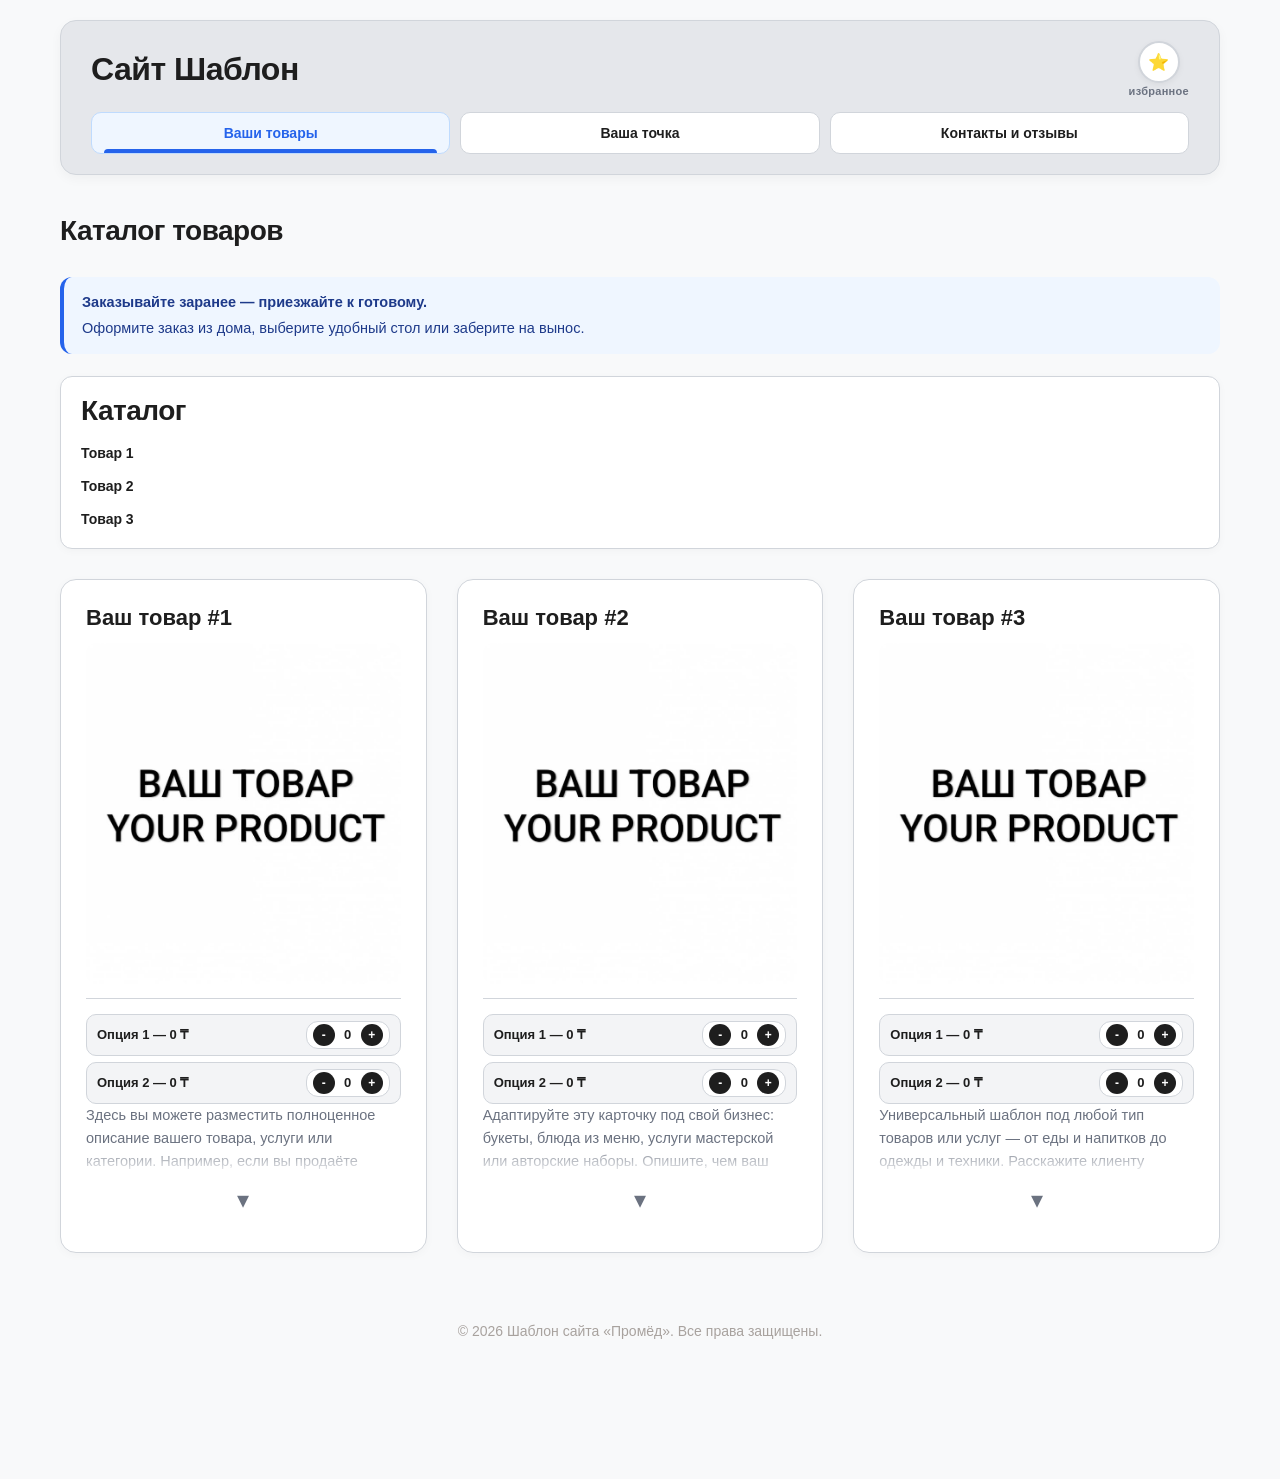
==== index.html @ c2921490 "first commit" ====
<!DOCTYPE html>
<html lang="ru">
<head>
    <meta charset="UTF-8">
    <meta name="viewport" content="width=device-width, initial-scale=1.0">
    <title>Сайт Шаблон — Главная</title>
    <link rel="stylesheet" href="style.css">
    <style>
        .info-card img { width: 100%; aspect-ratio: 600 / 650; object-fit: cover; }
        .weight-option .desc-hint { font-size: 11px; color: #9ca3af; font-weight: 400; margin-left: 8px; }
        .preorder-info-block { font-size: 14.5px; color: #1e3a8a; background: #eff6ff; padding: 14px 18px; border-radius: 12px; margin-bottom: 22px; border-left: 4px solid #2563eb; line-height: 1.55; }
        .preorder-info-block .preorder-title { display: block; font-weight: 800; margin-bottom: 4px; }
        .anchor-nav-wrapper .anchor-heading { font-size: 28px; font-weight: 800; color: #1e1e1e; letter-spacing: -0.5px; margin-bottom: 12px; }
    </style>
</head>
<body>
    <div class="main-wrapper">
        <header>
            <div class="header-top">
                <div class="header-center-brand">
                    <a href="index.html" class="site-title">Сайт Шаблон</a>
                </div>
                <div class="header-right-action">
                    <div class="fav-btn-wrapper">
                        <button id="favorites-toggle-btn" class="fav-icon-btn" title="Избранные заказы">
                            ⭐ <span id="fav-badge" class="fav-badge hidden">0</span>
                        </button>
                        <span class="fav-label-sub">избранное</span>
                    </div>
                </div>
            </div>
            <nav>
                <ul>
                    <li><a href="index.html" class="active">Ваши товары</a></li>
                    <li><a href="about.html">Ваша точка</a></li>
                    <li><a href="contact.html">Контакты и отзывы</a></li>
                </ul>
            </nav>
        </header>
        <main>
            <h1 class="page-heading">Каталог товаров</h1>
            <div class="preorder-info-block">
                <span class="preorder-title">Заказывайте заранее — приезжайте к готовому.</span>
                Оформите заказ из дома, выберите удобный стол или заберите на вынос.
            </div>
            <div class="anchor-nav-wrapper">
                <div class="anchor-heading">Каталог</div>
                <div class="anchor-nav">
                    <a href="#product1">Товар 1</a>
                    <a href="#product2">Товар 2</a>
                    <a href="#product3">Товар 3</a>
                </div>
            </div>
            <div class="honey-grid">
                <article class="info-card section-anchor" id="product1" data-id="1" data-name="Ваш товар #1">
                    <h3>Ваш товар #1</h3>
                    <img src="tovar.jpeg" alt="Товар">
                    <div class="meta weight-meta">
                        <div class="weight-options">
                            <div class="weight-option" data-weight="1" data-price="0">
                                <span class="weight-label">Опция 1 — 0 ₸</span>
                                <div class="counter-box">
                                    <button class="cnt-btn minus" type="button">-</button>
                                    <span class="cnt-value">0</span>
                                    <button class="cnt-btn plus" type="button">+</button>
                                </div>
                            </div>
                            <div class="weight-option" data-weight="1.5" data-price="0">
                                <span class="weight-label">Опция 2 — 0 ₸</span>
                                <div class="counter-box">
                                    <button class="cnt-btn minus" type="button">-</button>
                                    <span class="cnt-value">0</span>
                                    <button class="cnt-btn plus" type="button">+</button>
                                </div>
                            </div>
                        </div>
                    </div>
                    <div class="description-wrapper">
                        <p class="description-content">
                            Здесь вы можете разместить полноценное описание вашего товара, услуги или категории.
                            Например, если вы продаёте цветы — расскажите о сортах, свежести, составе букета и сроках доставки.
                            Если это меню ресторана — опишите блюдо, его состав, порцию, калорийность и особенности подачи.
                            Если это услуги — укажите, что входит в работу, сколько времени она занимает и какие гарантии вы даёте.
                            Чем подробнее и понятнее описание, тем проще клиенту принять решение о заказе.
                        </p>
                        <button class="toggle-description-btn" aria-label="Развернуть описание">
                            <span class="arrow">▾</span>
                        </button>
                    </div>
                </article>
                <article class="info-card section-anchor" id="product2" data-id="2" data-name="Ваш товар #2">
                    <h3>Ваш товар #2</h3>
                    <img src="tovar.jpeg" alt="Товар">
                    <div class="meta weight-meta">
                        <div class="weight-options">
                            <div class="weight-option" data-weight="1" data-price="0">
                                <span class="weight-label">Опция 1 — 0 ₸</span>
                                <div class="counter-box">
                                    <button class="cnt-btn minus" type="button">-</button>
                                    <span class="cnt-value">0</span>
                                    <button class="cnt-btn plus" type="button">+</button>
                                </div>
                            </div>
                            <div class="weight-option" data-weight="1.5" data-price="0">
                                <span class="weight-label">Опция 2 — 0 ₸</span>
                                <div class="counter-box">
                                    <button class="cnt-btn minus" type="button">-</button>
                                    <span class="cnt-value">0</span>
                                    <button class="cnt-btn plus" type="button">+</button>
                                </div>
                            </div>
                        </div>
                    </div>
                    <div class="description-wrapper">
                        <p class="description-content">
                            Адаптируйте эту карточку под свой бизнес: букеты, блюда из меню, услуги мастерской или авторские наборы.
                            Опишите, чем ваш товар отличается от других — качеством, свежестью, составом или особенным подходом.
                            Можно указать размеры, вес, сроки изготовления и рекомендации по использованию.
                            Чем больше деталей, тем больше доверия у клиента и тем выше вероятность заказа.
                        </p>
                        <button class="toggle-description-btn" aria-label="Развернуть описание">
                            <span class="arrow">▾</span>
                        </button>
                    </div>
                </article>
                <article class="info-card section-anchor" id="product3" data-id="3" data-name="Ваш товар #3">
                    <h3>Ваш товар #3</h3>
                    <img src="tovar.jpeg" alt="Товар">
                    <div class="meta weight-meta">
                        <div class="weight-options">
                            <div class="weight-option" data-weight="1" data-price="0">
                                <span class="weight-label">Опция 1 — 0 ₸</span>
                                <div class="counter-box">
                                    <button class="cnt-btn minus" type="button">-</button>
                                    <span class="cnt-value">0</span>
                                    <button class="cnt-btn plus" type="button">+</button>
                                </div>
                            </div>
                            <div class="weight-option" data-weight="1.5" data-price="0">
                                <span class="weight-label">Опция 2 — 0 ₸</span>
                                <div class="counter-box">
                                    <button class="cnt-btn minus" type="button">-</button>
                                    <span class="cnt-value">0</span>
                                    <button class="cnt-btn plus" type="button">+</button>
                                </div>
                            </div>
                        </div>
                    </div>
                    <div class="description-wrapper">
                        <p class="description-content">
                            Универсальный шаблон под любой тип товаров или услуг — от еды и напитков до одежды и техники.
                            Расскажите клиенту главное: что это, для кого, почему стоит выбрать именно вас и что входит в стоимость.
                            Здесь же можно указать акции, скидки, условия доставки или самовывоза.
                            Хорошее описание экономит время и клиенту, и вам — меньше вопросов, больше заказов.
                        </p>
                        <button class="toggle-description-btn" aria-label="Развернуть описание">
                            <span class="arrow">▾</span>
                        </button>
                    </div>
                </article>
            </div>
        </main>
        <button id="toTopBtn" class="to-top-btn">↑</button>
        <footer>
            <p>© 2026 Шаблон сайта «Промёд». Все права защищены.</p>
        </footer>
    </div>
    <div id="favorites-popup" class="cart-popup hidden">
        <div class="cart-popup-header">
            <h3>⭐ Ваши сохраненные заказы</h3>
            <button id="close-favorites-popup" class="close-popup-btn">×</button>
        </div>
        <div style="margin-bottom: 12px; display: flex; gap: 8px;">
            <input type="text" id="fav-name-input" placeholder="Название набора" class="fav-input">
            <button id="save-current-fav-btn" class="fav-save-btn">Сохранить текущий</button>
        </div>
        <div id="favorites-popup-items" class="cart-popup-items"></div>
    </div>
    <div id="cart-popup" class="cart-popup hidden">
        <div class="cart-popup-header">
            <h3>Состав вашего заказа</h3>
            <div class="cart-header-actions">
                <button id="open-save-fav-panel-btn" class="save-to-fav-btn" title="Сохранить в избранное">
                    ⭐ Сохранить в избранное
                </button>
                <button id="close-cart-popup" class="close-popup-btn">×</button>
            </div>
        </div>
        <div id="save-fav-input-panel" class="save-fav-input-panel hidden">
            <input type="text" id="save-fav-name-input" class="fav-input" placeholder="Введите название набора">
            <button id="confirm-save-fav-btn" class="fav-save-btn">Сохранить</button>
        </div>
        <div id="cart-popup-items" class="cart-popup-items"></div>
    </div>
    <div id="order-bar" class="order-bar hidden">
        <div class="order-bar-content">
            <div id="order-bar-toggle" class="order-info">
                <div class="order-title-row">
                    <span class="order-heading">
                        ЗАКАЗ <span class="order-edit-hint">(изменить)</span>
                    </span>
                    <span class="order-total">Итого: <strong id="bar-total-price">0 ₸</strong></span>
                </div>
                <div id="bar-items-text" class="order-items-preview">пусто</div>
            </div>
            <button id="whatsapp-send-btn" class="whatsapp-btn" title="Отправить в Ватсап">
                <span class="wa-text">в Ватсап</span>
                <span class="wa-icon">➔</span>
            </button>
        </div>
    </div>
    <div id="lightbox" class="lightbox-modal">
        <span class="lightbox-close">×</span>
        <img class="lightbox-content" id="lightbox-img" alt="Увеличенное фото">
    </div>
    <script>
        document.addEventListener('DOMContentLoaded', function() {
            const toTopBtn = document.getElementById("toTopBtn");
            window.addEventListener('scroll', () => {
                if (window.scrollY > 200) {
                    toTopBtn.classList.add("visible");
                } else {
                    toTopBtn.classList.remove("visible");
                }
            });
            toTopBtn.onclick = () => window.scrollTo({top: 0, behavior: 'smooth'});

            const toggleButtons = document.querySelectorAll('.toggle-description-btn');
            toggleButtons.forEach(button => {
                button.addEventListener('click', function(e) {
                    e.stopPropagation();
                    const wrapper = this.closest('.description-wrapper');
                    const content = wrapper.querySelector('.description-content');
                    const arrow = this.querySelector('.arrow');
                    const isExpanded = content.classList.toggle('expanded');
                    arrow.classList.toggle('expanded', isExpanded);
                    arrow.textContent = isExpanded ? '▴' : '▾';
                    this.setAttribute('aria-label', isExpanded ? 'Свернуть описание' : 'Развернуть описание');
                });
            });
        });
    </script>
    <script src="cart.js"></script>
</body>
</html>
---- style.css ----
:root {
    --bg-color: #f8f9fa;
    --text-dark: #1e1e1e;
    --text-muted: #6b7280;
    --accent-blue: #2563eb;
    --header-bg: #e5e7eb;
    --card-radius: 16px;
    --transition: all 0.3s cubic-bezier(0.4, 0, 0.2, 1);
    --border-light: #d1d5db;
    --bg-card: #ffffff;
    --bg-hover: #f3f4f6;
}

* {
    box-sizing: border-box;
    margin: 0;
    padding: 0;
}

html { 
    scroll-behavior: smooth; 
}

body {
    background-color: var(--bg-color);
    color: var(--text-dark);
    font-family: 'Segoe UI', Tahoma, Geneva, Verdana, sans-serif;
    display: flex;
    justify-content: center;
    min-height: 100vh;
    position: relative;
    padding-bottom: 90px;
    -webkit-font-smoothing: antialiased;
}

.main-wrapper {
    width: 100%;
    max-width: 1200px;
    margin: 0 auto;
    padding: 20px;
    display: flex;
    flex-direction: column;
}

/* ============ HEADER ============ */

header {
    background-color: var(--header-bg);
    border: 1px solid var(--border-light);
    border-radius: var(--card-radius);
    padding: 20px 30px;
    margin-bottom: 40px;
    display: flex;
    flex-direction: column;
    gap: 15px;
    box-shadow: 0 4px 12px rgba(0, 0, 0, 0.04);
}

.header-top {
    display: flex;
    align-items: center;
    justify-content: space-between;
    gap: 10px;
}

.header-center-brand {
    display: flex;
    align-items: center;
    gap: 10px;
    flex: 1;
    min-width: 0;
}

.site-title {
    font-size: 32px;
    font-weight: 800;
    color: var(--text-dark);
    text-decoration: none;
    letter-spacing: -0.5px;
    white-space: nowrap;
    overflow: hidden;
    text-overflow: ellipsis;
}

.header-right-action { 
    display: flex; 
    flex-shrink: 0; 
}

.fav-btn-wrapper {
    display: flex;
    flex-direction: column;
    align-items: center;
    gap: 3px;
}

.fav-icon-btn {
    background: #ffffff;
    border: 2px solid var(--border-light);
    border-radius: 50%;
    width: 42px;
    height: 42px;
    display: flex;
    align-items: center;
    justify-content: center;
    cursor: pointer;
    font-size: 17px;
    position: relative;
    transition: var(--transition);
    box-shadow: 0 2px 6px rgba(0, 0, 0, 0.05);
}

.fav-icon-btn:hover {
    background: var(--bg-hover);
    transform: scale(1.08);
}

.fav-label-sub {
    font-size: 11px;
    font-weight: 800;
    color: var(--text-muted);
    text-transform: lowercase;
    letter-spacing: 0.3px;
    line-height: 1;
}

.fav-badge {
    position: absolute;
    top: -5px;
    right: -5px;
    background: #dc2626;
    color: white;
    font-size: 11px;
    font-weight: 800;
    width: 20px;
    height: 20px;
    border-radius: 50%;
    display: flex;
    align-items: center;
    justify-content: center;
    border: 2px solid #fff;
}

.fav-badge.hidden { 
    display: none; 
}

/* ============ NAV ============ */

nav ul {
    display: flex;
    list-style: none;
    gap: 10px;
    width: 100%;
}

nav li { 
    flex: 1; 
}

nav a {
    display: block;
    background: #ffffff;
    color: var(--text-dark);
    text-align: center;
    padding: 12px 10px;
    text-decoration: none;
    font-weight: 700;
    border-radius: 10px;
    border: 1px solid var(--border-light);
    transition: var(--transition);
    font-size: 14px;
    white-space: nowrap;
}

nav a:hover {
    background-color: var(--bg-hover);
    border-color: #9ca3af;
    transform: translateY(-2px);
    box-shadow: 0 4px 12px rgba(0, 0, 0, 0.04);
}

nav a.active {
    position: relative;
    color: var(--accent-blue);
    background-color: #eff6ff;
    border-color: #bfdbfe;
}

nav a.active::after {
    content: '';
    position: absolute;
    bottom: 0;
    left: 12px;
    right: 12px;
    height: 4px;
    background-color: var(--accent-blue);
    border-radius: 4px 4px 0 0;
}

/* ============ PAGE HEADING ============ */

.page-heading {
    margin-bottom: 30px;
    color: var(--text-dark);
    font-size: 28px;
    font-weight: 800;
    letter-spacing: -0.5px;
}

/* ============ GRID ============ */

.honey-grid {
    display: grid;
    grid-template-columns: repeat(3, 1fr);
    gap: 30px;
    margin-bottom: 40px;
}

/* ============ INFO CARD ============ */

.info-card {
    background: var(--bg-card);
    padding: 25px;
    border-radius: var(--card-radius);
    border: 1px solid var(--border-light);
    box-shadow: 0 2px 10px rgba(0, 0, 0, 0.03);
    display: flex;
    flex-direction: column;
    transition: var(--transition);
    position: relative;
}

.info-card:hover {
    transform: translateY(-5px);
    box-shadow: 0 12px 30px rgba(0, 0, 0, 0.07);
    border-color: #9ca3af;
}

.info-card img {
    width: 100%;
    aspect-ratio: 600 / 650;
    object-fit: cover;
    border-radius: 12px;
    margin-bottom: 14px;
    background-color: #e5e7eb;
    cursor: zoom-in;
    transition: var(--transition);
}

.info-card h3 {
    font-size: 22px;
    margin-bottom: 12px;
    color: var(--text-dark);
}

/* ============ CLUSTER PLATE (плашка-подсказка) ============ */

.cluster-plate {
    display: block;
    width: 100%;
    background: #f3f4f6;
    border: 1px solid var(--border-light);
    border-radius: 10px;
    padding: 7px 12px;
    font-size: 12.5px;
    font-weight: 600;
    color: #6b7280;
    line-height: 1.35;
    margin: 8px 0 12px 0;
    text-align: center;
}

.cluster-plate-bar {
    display: block;
    width: 100%;
    background: #f3f4f6;
    border: 1px solid var(--border-light);
    border-radius: 8px;
    padding: 5px 10px;
    font-size: 11.5px;
    font-weight: 600;
    color: #6b7280;
    line-height: 1.3;
    margin-bottom: 10px;
    text-align: center;
}

.cluster-plate-modal {
    display: block;
    width: 100%;
    background: #eff6ff;
    border: 1px solid #bfdbfe;
    border-radius: 10px;
    padding: 8px 12px;
    font-size: 12.5px;
    font-weight: 600;
    color: #1e3a8a;
    line-height: 1.4;
    margin-bottom: 14px;
    text-align: center;
}

/* ============ DESCRIPTION ============ */

.description-wrapper {
    position: relative;
    margin-bottom: 8px;
}

.description-content {
    font-size: 14.5px;
    line-height: 1.6;
    color: var(--text-muted);
    margin: 0;
    overflow: hidden;
    transition: max-height 0.35s ease;
    max-height: 72px;
    mask-image: linear-gradient(to bottom, black 55%, transparent 100%);
    -webkit-mask-image: linear-gradient(to bottom, black 55%, transparent 100%);
}

.description-content.expanded {
    max-height: 1500px;
    mask-image: none;
    -webkit-mask-image: none;
}

.toggle-description-btn {
    background: none;
    border: none;
    color: var(--text-muted);
    font-size: 24px;
    cursor: pointer;
    padding: 5px 10px;
    margin-top: 5px;
    transition: transform 0.3s ease;
    display: inline-flex;
    align-items: center;
    justify-content: center;
    width: 100%;
    font-weight: 300;
}

.toggle-description-btn:hover { 
    color: var(--text-dark); 
}

.toggle-description-btn .arrow {
    display: inline-block;
    transition: transform 0.3s ease;
}

.toggle-description-btn .arrow.expanded {
    transform: rotate(180deg);
}

/* ============ META / COUNTER ============ */

.info-card .meta {
    margin-top: auto;
    font-weight: 700;
    color: var(--text-dark);
    font-size: 16px;
    border-top: 1px solid var(--border-light);
    padding-top: 15px;
    display: flex;
    flex-direction: column;
    gap: 10px;
}

.counter-box {
    display: flex;
    align-items: center;
    gap: 6px;
    background: var(--bg-hover);
    padding: 2px 6px;
    border-radius: 15px;
    border: 1px solid var(--border-light);
}

.cnt-btn {
    background: var(--text-dark);
    color: white;
    border: none;
    width: 22px;
    height: 22px;
    border-radius: 50%;
    font-weight: bold;
    cursor: pointer;
    display: flex;
    align-items: center;
    justify-content: center;
    font-size: 13px;
    transition: var(--transition);
}

.cnt-btn:hover {
    background: #374151;
    transform: scale(1.1);
}

.cnt-value {
    font-size: 14px;
    font-weight: 800;
    color: var(--text-dark);
    min-width: 14px;
    text-align: center;
}

/* ============ WEIGHT OPTIONS ============ */

.weight-meta { 
    display: block !important; 
}

.weight-options {
    display: flex;
    flex-direction: column;
    gap: 6px;
    width: 100%;
}

.weight-option {
    display: flex;
    align-items: center;
    justify-content: space-between;
    gap: 8px;
    width: 100%;
    padding: 6px 10px;
    background: var(--bg-hover);
    border: 1px solid var(--border-light);
    border-radius: 10px;
    transition: var(--transition);
}

.weight-option:hover {
    background: #e5e7eb;
    border-color: #9ca3af;
}

.weight-label {
    font-size: 13px;
    font-weight: 700;
    color: var(--text-dark);
    white-space: nowrap;
}

.weight-option .counter-box {
    display: flex;
    align-items: center;
    gap: 5px;
    flex-shrink: 0;
    background: #ffffff;
    border: 1px solid var(--border-light);
    padding: 2px 6px;
    border-radius: 12px;
}

.weight-option .cnt-value {
    min-width: 16px;
    text-align: center;
    font-weight: 700;
    font-size: 13px;
}

.weight-option .cnt-btn {
    width: 22px;
    height: 22px;
    padding: 0;
    font-size: 12px;
}

/* ============ CART POPUP & MODALS ============ */

.cart-popup {
    position: fixed;
    bottom: 95px;
    left: 50%;
    transform: translateX(-50%) translateY(20px);
    width: 92%;
    max-width: 700px;
    background: var(--bg-card);
    border: 1px solid var(--border-light);
    border-radius: 20px;
    box-shadow: 0 15px 35px rgba(0, 0, 0, 0.15);
    z-index: 1000;
    padding: 20px;
    opacity: 0;
    pointer-events: none;
    transition: var(--transition);
}

.cart-popup.active {
    opacity: 1;
    pointer-events: auto;
    transform: translateX(-50%) translateY(0);
}

.cart-popup-header {
    display: flex;
    justify-content: space-between;
    align-items: center;
    margin-bottom: 15px;
    border-bottom: 1px solid var(--border-light);
    padding-bottom: 10px;
}

.cart-popup-header h3 {
    font-size: 18px;
    color: var(--text-dark);
}

.cart-header-actions {
    display: flex;
    gap: 8px;
    align-items: center;
}

.save-to-fav-btn {
    background: #eff6ff;
    border: 1px solid #bfdbfe;
    color: #1e3a8a;
    border-radius: 20px;
    padding: 5px 10px;
    font-size: 12.5px;
    font-weight: 700;
    cursor: pointer;
    transition: var(--transition);
    white-space: nowrap;
    font-family: inherit;
    line-height: 1.2;
    display: inline-flex;
    align-items: center;
    gap: 4px;
}

.save-to-fav-btn:hover {
    background: #dbeafe;
    border-color: #93c5fd;
    transform: translateY(-1px);
}

.save-fav-input-panel {
    display: flex;
    gap: 8px;
    background: #f3f4f6;
    padding: 10px;
    border-radius: 12px;
    border: 1px solid var(--border-light);
    margin-bottom: 15px;
    animation: fadeIn 0.25s ease;
}

.save-fav-input-panel.hidden {
    display: none;
}

.save-fav-input-panel .fav-input {
    background: #ffffff;
}

.close-popup-btn {
    background: none;
    border: none;
    font-size: 28px;
    color: var(--text-muted);
    cursor: pointer;
    line-height: 1;
}

.close-popup-btn:hover { 
    color: var(--text-dark); 
}

.cart-popup-items {
    display: flex;
    flex-direction: column;
    gap: 12px;
    max-height: 250px;
    overflow-y: auto;
    padding-right: 5px;
}

#confirm-modal-items {
    max-height: 160px;
    overflow-y: auto;
}

.fav-input {
    flex: 1;
    padding: 8px 12px;
    border: 1px solid var(--border-light);
    border-radius: 10px;
    font-size: 14px;
    outline: none;
    background: var(--bg-hover);
}

.fav-save-btn {
    background: var(--text-dark);
    color: white;
    border: none;
    padding: 8px 14px;
    border-radius: 10px;
    font-weight: 700;
    cursor: pointer;
    font-size: 13px;
    transition: var(--transition);
}

.fav-save-btn:hover { 
    background: #374151; 
}

.fav-item-row,
.popup-item-row {
    display: flex;
    justify-content: space-between;
    align-items: center;
    background: var(--bg-hover);
    padding: 10px 15px;
    border-radius: 12px;
    border: 1px solid var(--border-light);
}

.popup-item-info,
.fav-item-info {
    display: flex;
    flex-direction: column;
    gap: 2px;
}

.popup-item-name,
.fav-item-name {
    font-weight: 700;
    color: var(--text-dark);
    font-size: 15px;
}

.popup-item-price,
.fav-item-desc {
    font-size: 13px;
    color: var(--text-muted);
}

.fav-actions { 
    display: flex; 
    gap: 8px; 
}

.fav-load-btn {
    background: var(--accent-blue);
    color: white;
    border: none;
    padding: 6px 12px;
    border-radius: 8px;
    font-weight: 700;
    font-size: 12px;
    cursor: pointer;
}

.fav-load-btn:hover { 
    background: #1d4ed8; 
}

.fav-del-btn {
    background: #dc2626;
    color: white;
    border: none;
    padding: 6px 10px;
    border-radius: 8px;
    font-weight: 700;
    font-size: 12px;
    cursor: pointer;
}

.fav-del-btn:hover { 
    background: #b91c1c; 
}

/* ============ ORDER BAR ============ */

.order-bar {
    position: fixed;
    bottom: 15px;
    left: 50%;
    transform: translateX(-50%);
    width: 92%;
    max-width: 700px;
    background: var(--bg-card);
    border: 1px solid var(--border-light);
    border-radius: 24px;
    box-shadow: 0 10px 30px rgba(0, 0, 0, 0.1);
    z-index: 999;
    padding: 12px 20px;
    transition: var(--transition);
}

.order-bar.hidden {
    opacity: 0;
    pointer-events: none;
    transform: translateX(-50%) translateY(30px);
}

.order-bar-content {
    display: flex;
    align-items: center;
    justify-content: space-between;
    gap: 15px;
}

.order-info {
    display: flex;
    flex-direction: column;
    gap: 4px;
    flex: 1;
    cursor: pointer;
}

.order-title-row {
    display: flex;
    align-items: center;
    justify-content: space-between;
    gap: 15px;
}

.order-heading {
    font-size: 17px;
    font-weight: 800;
    color: var(--text-dark);
    text-transform: uppercase;
    letter-spacing: 0.5px;
    display: flex;
    align-items: center;
    gap: 6px;
}

.order-edit-hint {
    font-size: 12px;
    font-weight: 600;
    color: var(--text-muted);
    text-transform: none;
    letter-spacing: normal;
}

.order-total { 
    font-size: 15px; 
    color: var(--text-muted); 
}

.order-total strong { 
    color: var(--text-dark); 
    font-size: 17px; 
}

.order-items-preview {
    font-size: 13px;
    color: var(--text-muted);
    white-space: nowrap;
    overflow: hidden;
    text-overflow: ellipsis;
    max-width: 380px;
}

.whatsapp-btn {
    background-color: #25d366;
    color: white;
    border: none;
    border-radius: 30px;
    padding: 10px 18px;
    display: flex;
    align-items: center;
    gap: 10px;
    cursor: pointer;
    font-weight: 700;
    font-size: 14px;
    box-shadow: 0 4px 12px rgba(37, 211, 102, 0.3);
    transition: var(--transition);
    white-space: nowrap;
}

.whatsapp-btn:hover {
    background-color: #20ba5a;
    transform: scale(1.05);
}

.wa-icon {
    background: white;
    color: #25d366;
    width: 28px;
    height: 28px;
    border-radius: 50%;
    display: flex;
    align-items: center;
    justify-content: center;
    font-weight: 900;
    font-size: 15px;
}

/* ============ LIGHTBOX ============ */

.lightbox-modal {
    display: none;
    position: fixed;
    z-index: 3000;
    top: 0;
    left: 0;
    width: 100%;
    height: 100%;
    background-color: rgba(0, 0, 0, 0.85);
    backdrop-filter: blur(5px);
    justify-content: center;
    align-items: center;
    padding: 20px;
}

.lightbox-modal.active { 
    display: flex; 
}

.lightbox-content {
    max-width: 90%;
    max-height: 90vh;
    border-radius: 12px;
    border: 2px solid #e5e7eb;
    object-fit: contain;
}

.lightbox-close {
    position: absolute;
    top: 25px;
    right: 35px;
    color: #ffffff;
    font-size: 40px;
    cursor: pointer;
}

/* ============ TO TOP ============ */

.to-top-btn {
    position: fixed;
    bottom: 90px;
    right: 20px;
    background: #1e1e1e;
    color: white;
    width: 50px;
    height: 50px;
    border-radius: 50%;
    border: none;
    cursor: pointer;
    display: flex;
    align-items: center;
    justify-content: center;
    font-size: 24px;
    box-shadow: 0 4px 12px rgba(0, 0, 0, 0.3);
    transition: var(--transition);
    opacity: 0;
    pointer-events: none;
    z-index: 998;
}

.to-top-btn.visible { 
    opacity: 1; 
    pointer-events: auto; 
}

.to-top-btn:hover { 
    background: #374151; 
    transform: scale(1.1); 
}

/* ============ FOOTER ============ */

footer {
    text-align: center;
    padding: 30px;
    color: #a8a29e;
    font-size: 14px;
    margin-top: auto;
}

/* ============ ANCHOR NAV ============ */

.anchor-nav-wrapper {
    margin-bottom: 30px;
    padding: 18px 20px 14px 20px;
    background: #ffffff;
    border-radius: 12px;
    border: 1px solid var(--border-light);
    box-shadow: 0 2px 8px rgba(0, 0, 0, 0.03);
}

.anchor-nav-wrapper .anchor-title {
    font-size: 13px;
    font-weight: 700;
    color: var(--text-muted);
    margin-bottom: 6px;
    letter-spacing: 0.5px;
    text-transform: uppercase;
}

.anchor-nav-wrapper .anchor-desc {
    font-size: 13px;
    color: var(--text-muted);
    margin-bottom: 12px;
    line-height: 1.5;
}

.anchor-nav {
    display: flex;
    flex-direction: column;
    gap: 4px;
    align-items: stretch;
}

.anchor-nav a {
    text-decoration: none;
    color: var(--text-dark);
    font-weight: 600;
    font-size: 14px;
    padding: 6px 0;
    transition: var(--transition);
    text-align: left;
    border-bottom: 1px solid transparent;
}

.anchor-nav a:hover {
    color: var(--accent-blue);
    border-bottom-color: var(--accent-blue);
    padding-left: 6px;
}

.section-anchor { 
    scroll-margin-top: 30px; 
}

/* ============ TABLE SELECTION ============ */

.table-selection-block {
    background: #f9fafb;
    border: 1px solid #d1d5db;
    border-radius: 12px;
    padding: 16px;
    margin-bottom: 16px;
}

.table-selection-title {
    font-size: 14px;
    font-weight: 800;
    color: #1e1e1e;
    margin-bottom: 12px;
    letter-spacing: 0.3px;
    line-height: 1.4;
    text-align: center;
}

.table-buttons-container {
    display: flex;
    flex-direction: column;
    gap: 6px;
    margin-bottom: 8px;
}

.table-select-btn {
    display: flex;
    align-items: center;
    gap: 8px;
    width: 100%;
    padding: 10px 12px;
    background: #ffffff;
    border: 1px solid #d1d5db;
    border-radius: 10px;
    font-size: 13px;
    font-weight: 600;
    color: #1e1e1e;
    cursor: pointer;
    transition: all 0.2s ease;
    text-align: left;
    font-family: inherit;
    line-height: 1.3;
}

.table-select-btn:hover {
    background: #f3f4f6;
    border-color: #9ca3af;
}

.table-select-btn.active {
    background: #ecfdf5;
    border-color: #10b981;
    color: #065f46;
    box-shadow: 0 0 0 2px rgba(16, 185, 129, 0.2);
}

.table-select-btn.selected-takeaway {
    background: #fffbeb;
    border-color: #f59e0b;
    color: #92400e;
    box-shadow: 0 0 0 2px rgba(245, 158, 11, 0.2);
}

.table-btn-icon { 
    font-size: 16px; 
    flex-shrink: 0; 
}

.table-btn-text {
    flex: 1;
    min-width: 0;
    word-break: break-word;
}

.manual-table-input-container {
    display: flex;
    gap: 6px;
    margin-bottom: 8px;
    animation: fadeIn 0.3s ease;
}

.manual-table-input-container.hidden { 
    display: none; 
}

.manual-table-input-container input {
    flex: 1;
    min-width: 0;
    padding: 9px 11px;
    border: 1px solid #d1d5db;
    border-radius: 10px;
    font-size: 13px;
    outline: none;
    font-family: inherit;
    background: #fff;
}

.manual-table-input-container input:focus {
    border-color: #2563eb;
    box-shadow: 0 0 0 2px rgba(37, 99, 235, 0.2);
}

.manual-table-input-container .fav-save-btn {
    flex-shrink: 0;
    padding: 9px 12px;
    font-size: 12.5px;
}

.table-error-message {
    font-size: 12.5px;
    font-weight: 700;
    color: #dc2626;
    margin-top: 8px;
    padding: 7px 10px;
    background: #fef2f2;
    border-radius: 8px;
    border: 1px solid #fecaca;
    animation: fadeIn 0.3s ease;
    text-align: center;
}

.table-error-message.hidden { 
    display: none; 
}

/* ============ TABLE DETAILS TOGGLE ============ */

.table-details-toggle {
    display: flex;
    align-items: center;
    gap: 8px;
    width: 100%;
    background: none;
    border: none;
    padding: 8px 4px 4px 4px;
    cursor: pointer;
    font-family: inherit;
    font-size: 12.5px;
    font-weight: 700;
    color: #2563eb;
    transition: color 0.2s ease;
    margin-top: 8px;
    justify-content: center;
}

.table-details-toggle:hover { 
    color: #1d4ed8; 
}

.table-details-arrow {
    display: inline-block;
    font-size: 13px;
    transition: transform 0.35s cubic-bezier(0.4, 0, 0.2, 1);
    color: #2563eb;
}

.table-details-toggle.open .table-details-arrow {
    transform: rotate(90deg);
}

.table-details-label {
    transition: transform 0.35s cubic-bezier(0.4, 0, 0.2, 1);
}

.table-details-content {
    max-height: 0;
    overflow: hidden;
    transition: max-height 0.4s cubic-bezier(0.4, 0, 0.2, 1), opacity 0.3s ease, margin-top 0.3s ease;
    opacity: 0;
    margin-top: 0;
}

.table-details-content.open {
    max-height: 500px;
    opacity: 1;
    margin-top: 10px;
}

.table-details-inner {
    background: rgba(239, 246, 255, 0.5);
    border: 1px solid #bfdbfe;
    border-radius: 10px;
    padding: 12px 14px;
    backdrop-filter: blur(2px);
}

.table-details-content p {
    font-size: 12.5px;
    color: #4b5563;
    line-height: 1.55;
    margin-bottom: 6px;
}

.table-details-content p:last-child { 
    margin-bottom: 0; 
}

.table-details-content strong { 
    color: #1e1e1e; 
}

/* ============ CONFIRM MODAL FOOTER ============ */

.confirm-modal-footer {
    display: flex;
    justify-content: space-between;
    align-items: center;
    border-top: 1px solid #d1d5db;
    padding-top: 10px;
    gap: 10px;
}

.confirm-whatsapp-btn {
    padding: 10px 14px;
    font-size: 13px;
    gap: 8px;
}

.confirm-whatsapp-btn .wa-icon {
    width: 24px;
    height: 24px;
    font-size: 13px;
}

.confirm-fav-save-row {
    margin-bottom: 15px;
    display: flex;
    gap: 8px;
    align-items: center;
    background: #f3f4f6;
    padding: 10px;
    border-radius: 12px;
    border: 1px solid #d1d5db;
}

.confirm-modal-header {
    display: flex;
    justify-content: space-between;
    align-items: center;
    flex-wrap: nowrap;
    gap: 10px;
}

.confirm-modal-header h3 {
    flex: 1 1 auto;
    min-width: 0;
    margin: 0;
    font-size: 18px;
    color: var(--text-dark);
}

.confirm-modal-header .close-popup-btn {
    flex: 0 0 auto;
    margin-left: auto;
}

/* ============ REVIEWS STATUS MESSAGES ============ */

.reviews-status-message {
    padding: 12px 16px;
    border-radius: 10px;
    font-size: 14px;
    font-weight: 600;
    display: flex;
    justify-content: space-between;
    align-items: center;
    gap: 10px;
    margin-bottom: 15px;
}

.reviews-status-message.success {
    background: #ecfdf5;
    border: 1px solid #10b981;
    color: #065f46;
}

.reviews-status-message.error {
    background: #fffbeb;
    border: 1px solid #f59e0b;
    color: #92400e;
}

.reviews-status-message .close-status-btn {
    background: none;
    border: none;
    font-size: 20px;
    cursor: pointer;
    color: inherit;
    line-height: 1;
}

/* ============ MOBILE ============ */

@media (max-width: 992px) {
    .honey-grid {
        grid-template-columns: repeat(2, 1fr);
    }
}

@media (max-width: 768px) {
    body { 
        padding-bottom: 130px; 
    }

    .main-wrapper {
        margin: 0;
        padding: 10px;
    }

    header {
        padding: 15px;
        margin-bottom: 20px;
    }

    .honey-grid,
    .contacts-grid {
        grid-template-columns: 1fr;
        gap: 20px;
    }

    .site-title { 
        font-size: 20px; 
    }

    nav a {
        font-size: 12px;
        padding: 10px 6px;
    }

    .order-bar {
        width: 96%;
        padding: 10px 12px;
    }

    .order-bar-content {
        flex-direction: column;
        align-items: stretch;
        gap: 8px;
    }

    .whatsapp-btn {
        justify-content: center;
        width: 100%;
    }

    .order-items-preview { 
        max-width: 100%; 
    }

    .weight-option {
        padding: 6px 8px;
        gap: 6px;
    }

    .weight-label { 
        font-size: 12px; 
    }

    .map-container { 
        height: 180px; 
    }

    .cart-popup {
        width: 96%;
        padding: 15px;
        bottom: 85px;
    }

    .to-top-btn {
        bottom: 130px;
        right: 10px;
        width: 44px;
        height: 44px;
        font-size: 20px;
    }

    .anchor-nav a {
        font-size: 13px;
        padding: 5px 0;
    }

    .table-selection-block { 
        padding: 14px; 
    }
    
    .table-selection-title { 
        font-size: 13px; 
    }
    
    .table-select-btn { 
        font-size: 12.5px; 
        padding: 9px 11px; 
    }

    .confirm-modal-footer {
        flex-direction: column;
        align-items: stretch;
        gap: 8px;
    }

    .confirm-modal-footer span { 
        text-align: center; 
    }
    
    .confirm-whatsapp-btn { 
        justify-content: center; 
    }

    .table-details-content p { 
        font-size: 12px; 
    }
    
    .table-details-inner { 
        padding: 10px 12px; 
    }

    .cluster-plate {
        font-size: 11.5px;
        padding: 6px 10px;
    }

    .cluster-plate-bar {
        font-size: 11px;
        padding: 5px 8px;
    }

    .description-content {
        font-size: 14px;
    }

    #cart-popup .cart-popup-header {
        flex-wrap: wrap;
    }

    #cart-popup .cart-popup-header h3 {
        flex: 1 1 auto;
        order: 1;
        min-width: 0;
    }

    #cart-popup .cart-header-actions {
        display: contents;
    }

    #cart-popup #close-cart-popup {
        order: 2;
    }

    #cart-popup .save-to-fav-btn {
        order: 3;
        flex: 1 1 100%;
        justify-content: center;
        margin-top: 4px;
        padding: 8px 12px;
        font-size: 12.5px;
    }

    .save-fav-input-panel {
        flex-direction: column;
        gap: 6px;
    }

    .save-fav-input-panel .fav-input,
    .save-fav-input-panel .fav-save-btn {
        width: 100%;
    }

    .confirm-modal-header {
        flex-wrap: nowrap;
        justify-content: space-between;
        align-items: center;
    }

    .confirm-modal-header h3 {
        flex: 1 1 auto;
        min-width: 0;
        margin: 0 10px 0 0;
    }

    .confirm-modal-header .close-popup-btn {
        flex: 0 0 auto;
        margin-left: auto;
    }
}
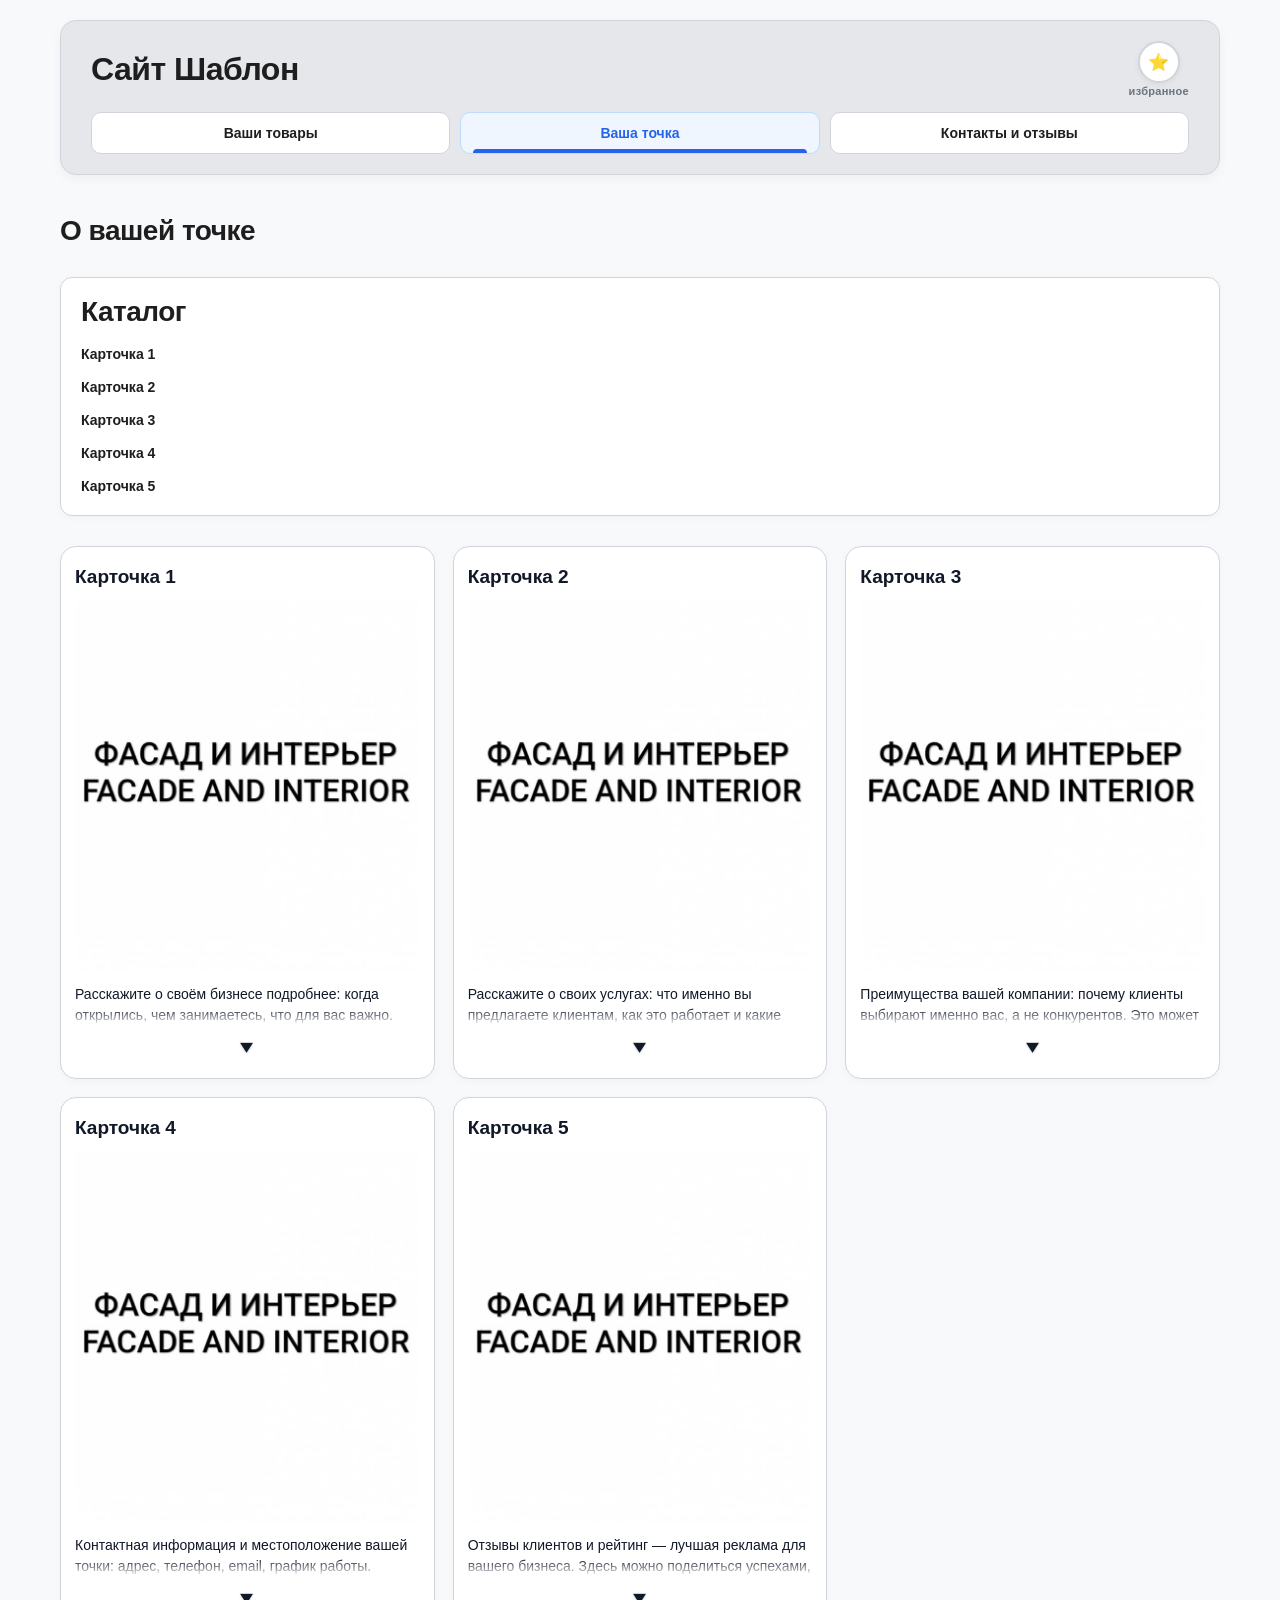
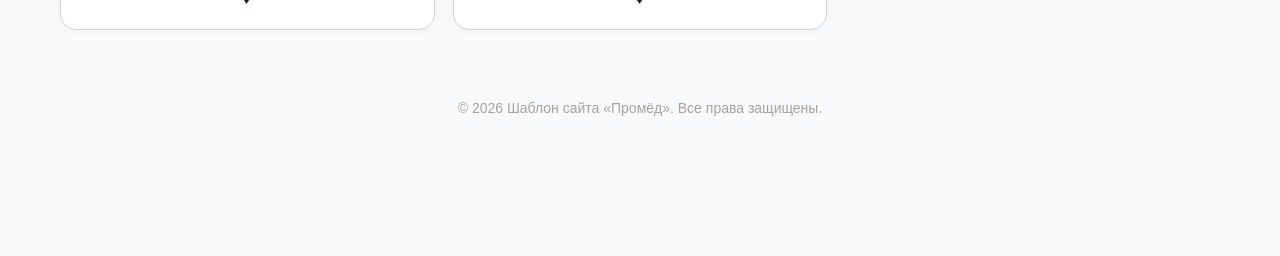
==== commit cbc71b64: "update" ====
--- a/index.html
+++ b/index.html
@@ -3,14 +3,85 @@
 <head>
     <meta charset="UTF-8">
     <meta name="viewport" content="width=device-width, initial-scale=1.0">
-    <title>Сайт Шаблон — Главная</title>
+    <title>Ваша точка — Сайт Шаблон</title>
     <link rel="stylesheet" href="style.css">
     <style>
-        .info-card img { width: 100%; aspect-ratio: 600 / 650; object-fit: cover; }
-        .weight-option .desc-hint { font-size: 11px; color: #9ca3af; font-weight: 400; margin-left: 8px; }
-        .preorder-info-block { font-size: 14.5px; color: #1e3a8a; background: #eff6ff; padding: 14px 18px; border-radius: 12px; margin-bottom: 22px; border-left: 4px solid #2563eb; line-height: 1.55; }
-        .preorder-info-block .preorder-title { display: block; font-weight: 800; margin-bottom: 4px; }
+        .info-card .counter-box { display: none !important; }
+        .info-card img { width: 100%; aspect-ratio: 600 / 650; object-fit: cover; border-radius: 10px; }
         .anchor-nav-wrapper .anchor-heading { font-size: 28px; font-weight: 800; color: #1e1e1e; letter-spacing: -0.5px; margin-bottom: 12px; }
+
+        /* ===== Компактные карточки и независимая высота в сетке ===== */
+        .honey-grid {
+            align-items: start;
+            gap: 18px;
+        }
+        .info-card {
+            padding: 14px;
+            height: auto;
+            align-self: start;
+        }
+        .info-card h3 {
+            font-size: 19px;
+            margin: 4px 0 10px 0;
+            color: #111827;
+            line-height: 1.25;
+        }
+        .info-card img {
+            border-radius: 10px;
+            margin-bottom: 12px;
+        }
+
+        /* ===== Блок описания ===== */
+        .description-wrapper {
+            position: relative;
+            margin-bottom: 6px;
+        }
+        .description-content {
+            color: #111827;
+            font-weight: 500;
+            font-size: 14px;
+            line-height: 1.5;
+            margin: 0;
+            overflow: hidden;
+        }
+        /* Свёрнуто: ровно 2 строки (14px × 1.5 = 21px → 2 строки = 42px) */
+        .description-content:not(.expanded) {
+            max-height: 42px;
+            overflow: hidden;
+        }
+        /* Раскрыто: полный текст */
+        .description-content.expanded {
+            max-height: none;
+            overflow: visible;
+        }
+
+        /* ===== Объёмный широкий треугольник ===== */
+        .toggle-description-btn {
+            width: 100%;
+            display: flex;
+            align-items: center;
+            justify-content: center;
+            background: none;
+            border: none;
+            padding: 6px 0 2px 0;
+            margin-top: 4px;
+            cursor: pointer;
+            line-height: 1;
+        }
+        .toggle-description-btn .arrow {
+            display: inline-block;
+            font-size: 20px;
+            color: #111827;
+            transform: scaleX(1.32);
+            text-shadow: 0 1px 2px rgba(0, 0, 0, 0.2);
+            transition: transform 0.25s ease, color 0.2s ease;
+        }
+        .toggle-description-btn:hover .arrow {
+            color: #000000;
+        }
+        .toggle-description-btn .arrow.expanded {
+            transform: scaleX(1.32) rotate(180deg);
+        }
     </style>
 </head>
 <body>
@@ -31,127 +102,94 @@
             </div>
             <nav>
                 <ul>
-                    <li><a href="index.html" class="active">Ваши товары</a></li>
-                    <li><a href="about.html">Ваша точка</a></li>
+                    <li><a href="index.html">Ваши товары</a></li>
+                    <li><a href="about.html" class="active">Ваша точка</a></li>
                     <li><a href="contact.html">Контакты и отзывы</a></li>
                 </ul>
             </nav>
         </header>
         <main>
-            <h1 class="page-heading">Каталог товаров</h1>
-            <div class="preorder-info-block">
-                <span class="preorder-title">Заказывайте заранее — приезжайте к готовому.</span>
-                Оформите заказ из дома, выберите удобный стол или заберите на вынос.
-            </div>
+            <h1 class="page-heading">О вашей точке</h1>
             <div class="anchor-nav-wrapper">
                 <div class="anchor-heading">Каталог</div>
                 <div class="anchor-nav">
-                    <a href="#product1">Товар 1</a>
-                    <a href="#product2">Товар 2</a>
-                    <a href="#product3">Товар 3</a>
+                    <a href="#card1">Карточка 1</a>
+                    <a href="#card2">Карточка 2</a>
+                    <a href="#card3">Карточка 3</a>
+                    <a href="#card4">Карточка 4</a>
+                    <a href="#card5">Карточка 5</a>
                 </div>
             </div>
             <div class="honey-grid">
-                <article class="info-card section-anchor" id="product1" data-id="1" data-name="Ваш товар #1">
-                    <h3>Ваш товар #1</h3>
-                    <img src="tovar.jpeg" alt="Товар">
-                    <div class="meta weight-meta">
-                        <div class="weight-options">
-                            <div class="weight-option" data-weight="1" data-price="0">
-                                <span class="weight-label">Опция 1 — 0 ₸</span>
-                                <div class="counter-box">
-                                    <button class="cnt-btn minus" type="button">-</button>
-                                    <span class="cnt-value">0</span>
-                                    <button class="cnt-btn plus" type="button">+</button>
-                                </div>
-                            </div>
-                            <div class="weight-option" data-weight="1.5" data-price="0">
-                                <span class="weight-label">Опция 2 — 0 ₸</span>
-                                <div class="counter-box">
-                                    <button class="cnt-btn minus" type="button">-</button>
-                                    <span class="cnt-value">0</span>
-                                    <button class="cnt-btn plus" type="button">+</button>
-                                </div>
-                            </div>
-                        </div>
-                    </div>
-                    <div class="description-wrapper">
-                        <p class="description-content">
-                            Здесь вы можете разместить полноценное описание вашего товара, услуги или категории.
-                            Например, если вы продаёте цветы — расскажите о сортах, свежести, составе букета и сроках доставки.
-                            Если это меню ресторана — опишите блюдо, его состав, порцию, калорийность и особенности подачи.
-                            Если это услуги — укажите, что входит в работу, сколько времени она занимает и какие гарантии вы даёте.
-                            Чем подробнее и понятнее описание, тем проще клиенту принять решение о заказе.
-                        </p>
-                        <button class="toggle-description-btn" aria-label="Развернуть описание">
-                            <span class="arrow">▾</span>
-                        </button>
-                    </div>
-                </article>
-                <article class="info-card section-anchor" id="product2" data-id="2" data-name="Ваш товар #2">
-                    <h3>Ваш товар #2</h3>
-                    <img src="tovar.jpeg" alt="Товар">
-                    <div class="meta weight-meta">
-                        <div class="weight-options">
-                            <div class="weight-option" data-weight="1" data-price="0">
-                                <span class="weight-label">Опция 1 — 0 ₸</span>
-                                <div class="counter-box">
-                                    <button class="cnt-btn minus" type="button">-</button>
-                                    <span class="cnt-value">0</span>
-                                    <button class="cnt-btn plus" type="button">+</button>
-                                </div>
-                            </div>
-                            <div class="weight-option" data-weight="1.5" data-price="0">
-                                <span class="weight-label">Опция 2 — 0 ₸</span>
-                                <div class="counter-box">
-                                    <button class="cnt-btn minus" type="button">-</button>
-                                    <span class="cnt-value">0</span>
-                                    <button class="cnt-btn plus" type="button">+</button>
-                                </div>
-                            </div>
-                        </div>
-                    </div>
-                    <div class="description-wrapper">
-                        <p class="description-content">
-                            Адаптируйте эту карточку под свой бизнес: букеты, блюда из меню, услуги мастерской или авторские наборы.
-                            Опишите, чем ваш товар отличается от других — качеством, свежестью, составом или особенным подходом.
-                            Можно указать размеры, вес, сроки изготовления и рекомендации по использованию.
-                            Чем больше деталей, тем больше доверия у клиента и тем выше вероятность заказа.
-                        </p>
-                        <button class="toggle-description-btn" aria-label="Развернуть описание">
-                            <span class="arrow">▾</span>
-                        </button>
-                    </div>
-                </article>
-                <article class="info-card section-anchor" id="product3" data-id="3" data-name="Ваш товар #3">
-                    <h3>Ваш товар #3</h3>
-                    <img src="tovar.jpeg" alt="Товар">
-                    <div class="meta weight-meta">
-                        <div class="weight-options">
-                            <div class="weight-option" data-weight="1" data-price="0">
-                                <span class="weight-label">Опция 1 — 0 ₸</span>
-                                <div class="counter-box">
-                                    <button class="cnt-btn minus" type="button">-</button>
-                                    <span class="cnt-value">0</span>
-                                    <button class="cnt-btn plus" type="button">+</button>
-                                </div>
-                            </div>
-                            <div class="weight-option" data-weight="1.5" data-price="0">
-                                <span class="weight-label">Опция 2 — 0 ₸</span>
-                                <div class="counter-box">
-                                    <button class="cnt-btn minus" type="button">-</button>
-                                    <span class="cnt-value">0</span>
-                                    <button class="cnt-btn plus" type="button">+</button>
-                                </div>
-                            </div>
-                        </div>
-                    </div>
-                    <div class="description-wrapper">
-                        <p class="description-content">
-                            Универсальный шаблон под любой тип товаров или услуг — от еды и напитков до одежды и техники.
-                            Расскажите клиенту главное: что это, для кого, почему стоит выбрать именно вас и что входит в стоимость.
-                            Здесь же можно указать акции, скидки, условия доставки или самовывоза.
-                            Хорошее описание экономит время и клиенту, и вам — меньше вопросов, больше заказов.
+                <article class="info-card section-anchor" id="card1">
+                    <h3>Карточка 1</h3>
+                    <img src="tochka.jpeg" alt="Точка">
+                    <div class="description-wrapper">
+                        <p class="description-content">
+                            Расскажите о своём бизнесе подробнее: когда открылись, чем занимаетесь, что для вас важно.
+                            Здесь можно упомянуть историю, миссию, ценности и то, чем вы гордитесь.
+                            Опишите вашу команду, подход к работе и то, что отличает вас от других.
+                            Такой текст помогает клиенту почувствовать доверие и понять, что вы — надёжный партнёр.
+                        </p>
+                        <button class="toggle-description-btn" aria-label="Развернуть описание">
+                            <span class="arrow">▾</span>
+                        </button>
+                    </div>
+                </article>
+                <article class="info-card section-anchor" id="card2">
+                    <h3>Карточка 2</h3>
+                    <img src="tochka.jpeg" alt="Точка">
+                    <div class="description-wrapper">
+                        <p class="description-content">
+                            Расскажите о своих услугах: что именно вы предлагаете клиентам, как это работает и какие цены.
+                            Опишите категории товаров или услуг, укажите акции и специальные предложения.
+                            Можно добавить условия доставки, самовывоза или бронирования.
+                            Чем конкретнее и понятнее, тем легче клиенту принять решение и сделать заказ.
+                        </p>
+                        <button class="toggle-description-btn" aria-label="Развернуть описание">
+                            <span class="arrow">▾</span>
+                        </button>
+                    </div>
+                </article>
+                <article class="info-card section-anchor" id="card3">
+                    <h3>Карточка 3</h3>
+                    <img src="tochka.jpeg" alt="Точка">
+                    <div class="description-wrapper">
+                        <p class="description-content">
+                            Преимущества вашей компании: почему клиенты выбирают именно вас, а не конкурентов.
+                            Это может быть уникальная технология, качество ингредиентов, скорость работы, гарантия или сервис.
+                            Перечислите главные причины, по которым вам можно доверять.
+                            Хорошо работают конкретные факты: «готовим за 15 минут», «только свежие продукты», «бесплатная доставка от суммы».
+                        </p>
+                        <button class="toggle-description-btn" aria-label="Развернуть описание">
+                            <span class="arrow">▾</span>
+                        </button>
+                    </div>
+                </article>
+                <article class="info-card section-anchor" id="card4">
+                    <h3>Карточка 4</h3>
+                    <img src="tochka.jpeg" alt="Точка">
+                    <div class="description-wrapper">
+                        <p class="description-content">
+                            Контактная информация и местоположение вашей точки: адрес, телефон, email, график работы.
+                            Укажите, как удобнее всего с вами связаться — звонком, в WhatsApp или через форму на сайте.
+                            Можно добавить ориентиры рядом со входом, чтобы клиенту было проще вас найти.
+                            Чем проще с вами связаться — тем больше клиентов дойдёт до заказа.
+                        </p>
+                        <button class="toggle-description-btn" aria-label="Развернуть описание">
+                            <span class="arrow">▾</span>
+                        </button>
+                    </div>
+                </article>
+                <article class="info-card section-anchor" id="card5">
+                    <h3>Карточка 5</h3>
+                    <img src="tochka.jpeg" alt="Точка">
+                    <div class="description-wrapper">
+                        <p class="description-content">
+                            Отзывы клиентов и рейтинг — лучшая реклама для вашего бизнеса.
+                            Здесь можно поделиться успехами, привести примеры реальных отзывов или показать средний рейтинг.
+                            Расскажите, что клиенты чаще всего хвалят: скорость, качество, атмосферу или сервис.
+                            Хорошие отзывы создают доверие и помогают новым клиентам решиться на первый заказ.
                         </p>
                         <button class="toggle-description-btn" aria-label="Развернуть описание">
                             <span class="arrow">▾</span>
@@ -193,6 +231,7 @@
         <div id="cart-popup-items" class="cart-popup-items"></div>
     </div>
     <div id="order-bar" class="order-bar hidden">
+        <div class="cluster-plate-bar">Нажмите на «ЗАКАЗ» — откроется состав. Затем — «в Ватсап»</div>
         <div class="order-bar-content">
             <div id="order-bar-toggle" class="order-info">
                 <div class="order-title-row">
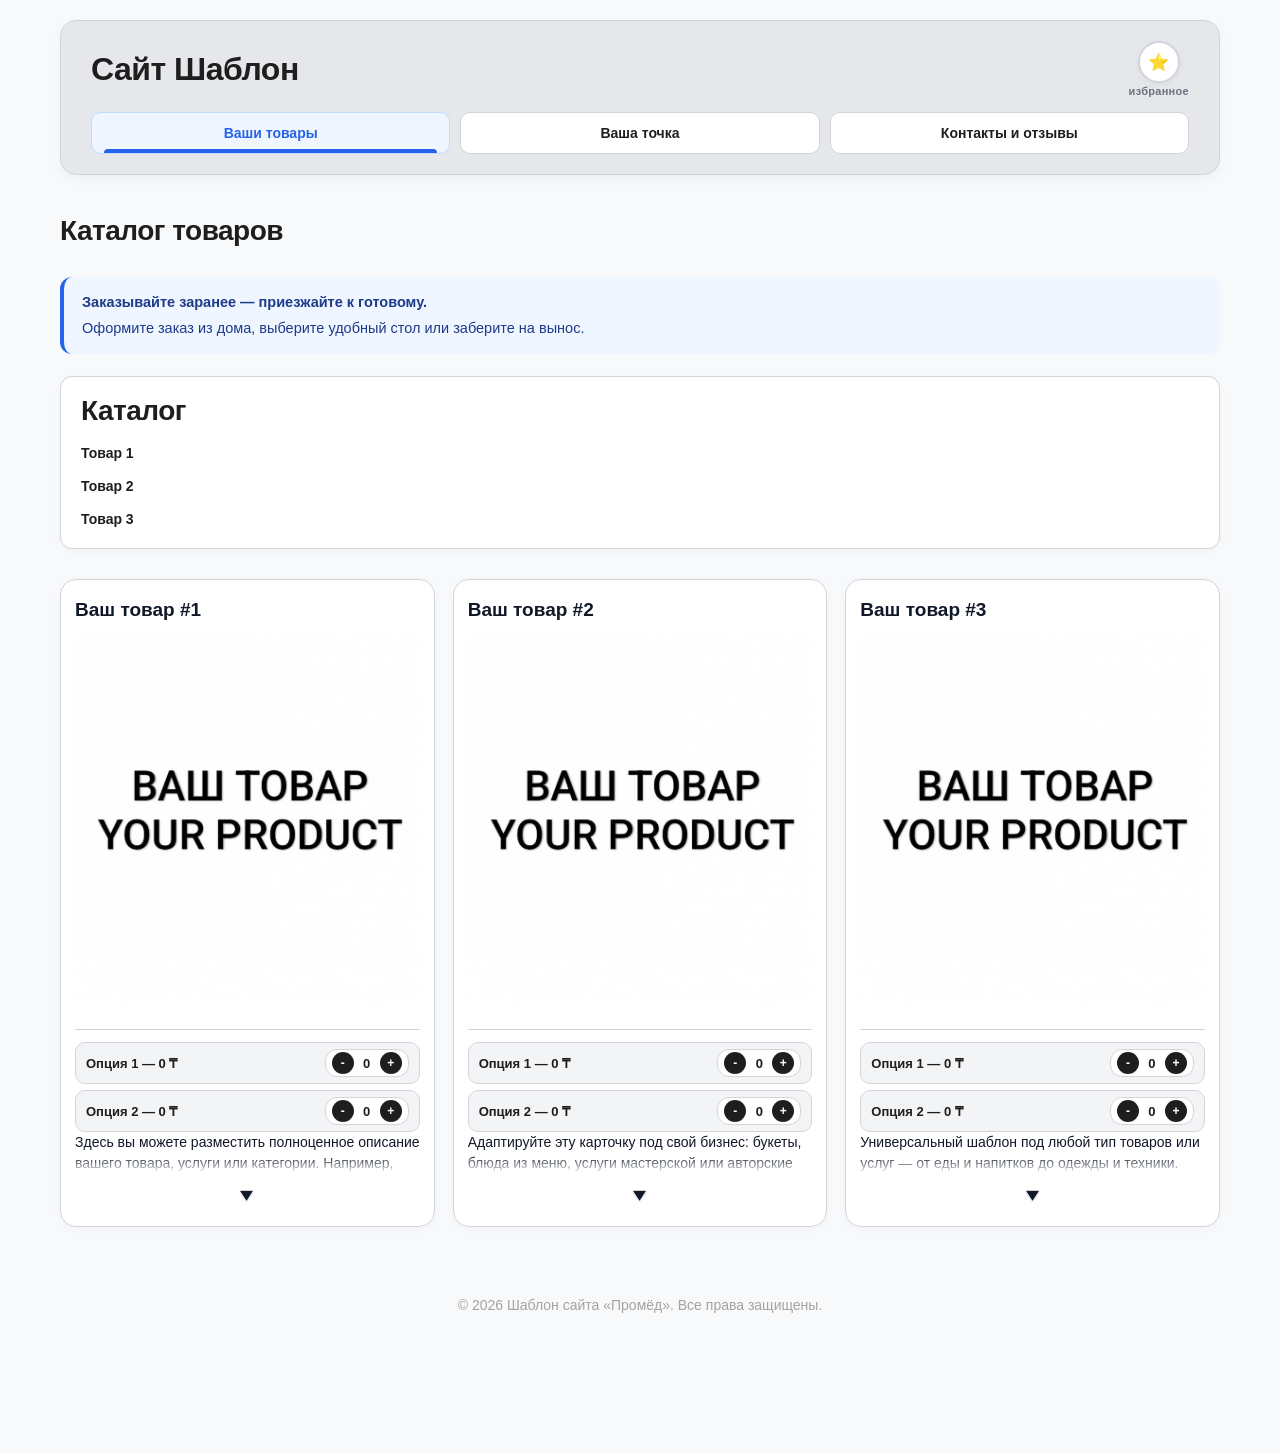
==== commit 391a399b: "update" ====
--- a/index.html
+++ b/index.html
@@ -3,11 +3,13 @@
 <head>
     <meta charset="UTF-8">
     <meta name="viewport" content="width=device-width, initial-scale=1.0">
-    <title>Ваша точка — Сайт Шаблон</title>
+    <title>Сайт Шаблон — Главная</title>
     <link rel="stylesheet" href="style.css">
     <style>
-        .info-card .counter-box { display: none !important; }
         .info-card img { width: 100%; aspect-ratio: 600 / 650; object-fit: cover; border-radius: 10px; }
+        .weight-option .desc-hint { font-size: 11px; color: #9ca3af; font-weight: 400; margin-left: 8px; }
+        .preorder-info-block { font-size: 14.5px; color: #1e3a8a; background: #eff6ff; padding: 14px 18px; border-radius: 12px; margin-bottom: 22px; border-left: 4px solid #2563eb; line-height: 1.55; }
+        .preorder-info-block .preorder-title { display: block; font-weight: 800; margin-bottom: 4px; }
         .anchor-nav-wrapper .anchor-heading { font-size: 28px; font-weight: 800; color: #1e1e1e; letter-spacing: -0.5px; margin-bottom: 12px; }
 
         /* ===== Компактные карточки и независимая высота в сетке ===== */
@@ -29,6 +31,18 @@
         .info-card img {
             border-radius: 10px;
             margin-bottom: 12px;
+        }
+        .info-card .meta {
+            padding-top: 12px;
+            margin-top: 12px;
+            gap: 8px;
+        }
+        .weight-options {
+            gap: 6px;
+        }
+        .weight-option {
+            padding: 6px 10px;
+            border-radius: 10px;
         }
 
         /* ===== Блок описания ===== */
@@ -102,94 +116,127 @@
             </div>
             <nav>
                 <ul>
-                    <li><a href="index.html">Ваши товары</a></li>
-                    <li><a href="about.html" class="active">Ваша точка</a></li>
+                    <li><a href="index.html" class="active">Ваши товары</a></li>
+                    <li><a href="about.html">Ваша точка</a></li>
                     <li><a href="contact.html">Контакты и отзывы</a></li>
                 </ul>
             </nav>
         </header>
         <main>
-            <h1 class="page-heading">О вашей точке</h1>
+            <h1 class="page-heading">Каталог товаров</h1>
+            <div class="preorder-info-block">
+                <span class="preorder-title">Заказывайте заранее — приезжайте к готовому.</span>
+                Оформите заказ из дома, выберите удобный стол или заберите на вынос.
+            </div>
             <div class="anchor-nav-wrapper">
                 <div class="anchor-heading">Каталог</div>
                 <div class="anchor-nav">
-                    <a href="#card1">Карточка 1</a>
-                    <a href="#card2">Карточка 2</a>
-                    <a href="#card3">Карточка 3</a>
-                    <a href="#card4">Карточка 4</a>
-                    <a href="#card5">Карточка 5</a>
+                    <a href="#product1">Товар 1</a>
+                    <a href="#product2">Товар 2</a>
+                    <a href="#product3">Товар 3</a>
                 </div>
             </div>
             <div class="honey-grid">
-                <article class="info-card section-anchor" id="card1">
-                    <h3>Карточка 1</h3>
-                    <img src="tochka.jpeg" alt="Точка">
+                <article class="info-card section-anchor" id="product1" data-id="1" data-name="Ваш товар #1">
+                    <h3>Ваш товар #1</h3>
+                    <img src="tovar.jpeg" alt="Товар">
+                    <div class="meta weight-meta">
+                        <div class="weight-options">
+                            <div class="weight-option" data-weight="1" data-price="0">
+                                <span class="weight-label">Опция 1 — 0 ₸</span>
+                                <div class="counter-box">
+                                    <button class="cnt-btn minus" type="button">-</button>
+                                    <span class="cnt-value">0</span>
+                                    <button class="cnt-btn plus" type="button">+</button>
+                                </div>
+                            </div>
+                            <div class="weight-option" data-weight="1.5" data-price="0">
+                                <span class="weight-label">Опция 2 — 0 ₸</span>
+                                <div class="counter-box">
+                                    <button class="cnt-btn minus" type="button">-</button>
+                                    <span class="cnt-value">0</span>
+                                    <button class="cnt-btn plus" type="button">+</button>
+                                </div>
+                            </div>
+                        </div>
+                    </div>
                     <div class="description-wrapper">
                         <p class="description-content">
-                            Расскажите о своём бизнесе подробнее: когда открылись, чем занимаетесь, что для вас важно.
-                            Здесь можно упомянуть историю, миссию, ценности и то, чем вы гордитесь.
-                            Опишите вашу команду, подход к работе и то, что отличает вас от других.
-                            Такой текст помогает клиенту почувствовать доверие и понять, что вы — надёжный партнёр.
+                            Здесь вы можете разместить полноценное описание вашего товара, услуги или категории.
+                            Например, если вы продаёте цветы — расскажите о сортах, свежести, составе букета и сроках доставки.
+                            Если это меню ресторана — опишите блюдо, его состав, порцию, калорийность и особенности подачи.
+                            Если это услуги — укажите, что входит в работу, сколько времени она занимает и какие гарантии вы даёте.
+                            Чем подробнее и понятнее описание, тем проще клиенту принять решение о заказе.
                         </p>
                         <button class="toggle-description-btn" aria-label="Развернуть описание">
                             <span class="arrow">▾</span>
                         </button>
                     </div>
                 </article>
-                <article class="info-card section-anchor" id="card2">
-                    <h3>Карточка 2</h3>
-                    <img src="tochka.jpeg" alt="Точка">
+                <article class="info-card section-anchor" id="product2" data-id="2" data-name="Ваш товар #2">
+                    <h3>Ваш товар #2</h3>
+                    <img src="tovar.jpeg" alt="Товар">
+                    <div class="meta weight-meta">
+                        <div class="weight-options">
+                            <div class="weight-option" data-weight="1" data-price="0">
+                                <span class="weight-label">Опция 1 — 0 ₸</span>
+                                <div class="counter-box">
+                                    <button class="cnt-btn minus" type="button">-</button>
+                                    <span class="cnt-value">0</span>
+                                    <button class="cnt-btn plus" type="button">+</button>
+                                </div>
+                            </div>
+                            <div class="weight-option" data-weight="1.5" data-price="0">
+                                <span class="weight-label">Опция 2 — 0 ₸</span>
+                                <div class="counter-box">
+                                    <button class="cnt-btn minus" type="button">-</button>
+                                    <span class="cnt-value">0</span>
+                                    <button class="cnt-btn plus" type="button">+</button>
+                                </div>
+                            </div>
+                        </div>
+                    </div>
                     <div class="description-wrapper">
                         <p class="description-content">
-                            Расскажите о своих услугах: что именно вы предлагаете клиентам, как это работает и какие цены.
-                            Опишите категории товаров или услуг, укажите акции и специальные предложения.
-                            Можно добавить условия доставки, самовывоза или бронирования.
-                            Чем конкретнее и понятнее, тем легче клиенту принять решение и сделать заказ.
+                            Адаптируйте эту карточку под свой бизнес: букеты, блюда из меню, услуги мастерской или авторские наборы.
+                            Опишите, чем ваш товар отличается от других — качеством, свежестью, составом или особенным подходом.
+                            Можно указать размеры, вес, сроки изготовления и рекомендации по использованию.
+                            Чем больше деталей, тем больше доверия у клиента и тем выше вероятность заказа.
                         </p>
                         <button class="toggle-description-btn" aria-label="Развернуть описание">
                             <span class="arrow">▾</span>
                         </button>
                     </div>
                 </article>
-                <article class="info-card section-anchor" id="card3">
-                    <h3>Карточка 3</h3>
-                    <img src="tochka.jpeg" alt="Точка">
+                <article class="info-card section-anchor" id="product3" data-id="3" data-name="Ваш товар #3">
+                    <h3>Ваш товар #3</h3>
+                    <img src="tovar.jpeg" alt="Товар">
+                    <div class="meta weight-meta">
+                        <div class="weight-options">
+                            <div class="weight-option" data-weight="1" data-price="0">
+                                <span class="weight-label">Опция 1 — 0 ₸</span>
+                                <div class="counter-box">
+                                    <button class="cnt-btn minus" type="button">-</button>
+                                    <span class="cnt-value">0</span>
+                                    <button class="cnt-btn plus" type="button">+</button>
+                                </div>
+                            </div>
+                            <div class="weight-option" data-weight="1.5" data-price="0">
+                                <span class="weight-label">Опция 2 — 0 ₸</span>
+                                <div class="counter-box">
+                                    <button class="cnt-btn minus" type="button">-</button>
+                                    <span class="cnt-value">0</span>
+                                    <button class="cnt-btn plus" type="button">+</button>
+                                </div>
+                            </div>
+                        </div>
+                    </div>
                     <div class="description-wrapper">
                         <p class="description-content">
-                            Преимущества вашей компании: почему клиенты выбирают именно вас, а не конкурентов.
-                            Это может быть уникальная технология, качество ингредиентов, скорость работы, гарантия или сервис.
-                            Перечислите главные причины, по которым вам можно доверять.
-                            Хорошо работают конкретные факты: «готовим за 15 минут», «только свежие продукты», «бесплатная доставка от суммы».
-                        </p>
-                        <button class="toggle-description-btn" aria-label="Развернуть описание">
-                            <span class="arrow">▾</span>
-                        </button>
-                    </div>
-                </article>
-                <article class="info-card section-anchor" id="card4">
-                    <h3>Карточка 4</h3>
-                    <img src="tochka.jpeg" alt="Точка">
-                    <div class="description-wrapper">
-                        <p class="description-content">
-                            Контактная информация и местоположение вашей точки: адрес, телефон, email, график работы.
-                            Укажите, как удобнее всего с вами связаться — звонком, в WhatsApp или через форму на сайте.
-                            Можно добавить ориентиры рядом со входом, чтобы клиенту было проще вас найти.
-                            Чем проще с вами связаться — тем больше клиентов дойдёт до заказа.
-                        </p>
-                        <button class="toggle-description-btn" aria-label="Развернуть описание">
-                            <span class="arrow">▾</span>
-                        </button>
-                    </div>
-                </article>
-                <article class="info-card section-anchor" id="card5">
-                    <h3>Карточка 5</h3>
-                    <img src="tochka.jpeg" alt="Точка">
-                    <div class="description-wrapper">
-                        <p class="description-content">
-                            Отзывы клиентов и рейтинг — лучшая реклама для вашего бизнеса.
-                            Здесь можно поделиться успехами, привести примеры реальных отзывов или показать средний рейтинг.
-                            Расскажите, что клиенты чаще всего хвалят: скорость, качество, атмосферу или сервис.
-                            Хорошие отзывы создают доверие и помогают новым клиентам решиться на первый заказ.
+                            Универсальный шаблон под любой тип товаров или услуг — от еды и напитков до одежды и техники.
+                            Расскажите клиенту главное: что это, для кого, почему стоит выбрать именно вас и что входит в стоимость.
+                            Здесь же можно указать акции, скидки, условия доставки или самовывоза.
+                            Хорошее описание экономит время и клиенту, и вам — меньше вопросов, больше заказов.
                         </p>
                         <button class="toggle-description-btn" aria-label="Развернуть описание">
                             <span class="arrow">▾</span>
@@ -231,7 +278,6 @@
         <div id="cart-popup-items" class="cart-popup-items"></div>
     </div>
     <div id="order-bar" class="order-bar hidden">
-        <div class="cluster-plate-bar">Нажмите на «ЗАКАЗ» — откроется состав. Затем — «в Ватсап»</div>
         <div class="order-bar-content">
             <div id="order-bar-toggle" class="order-info">
                 <div class="order-title-row">
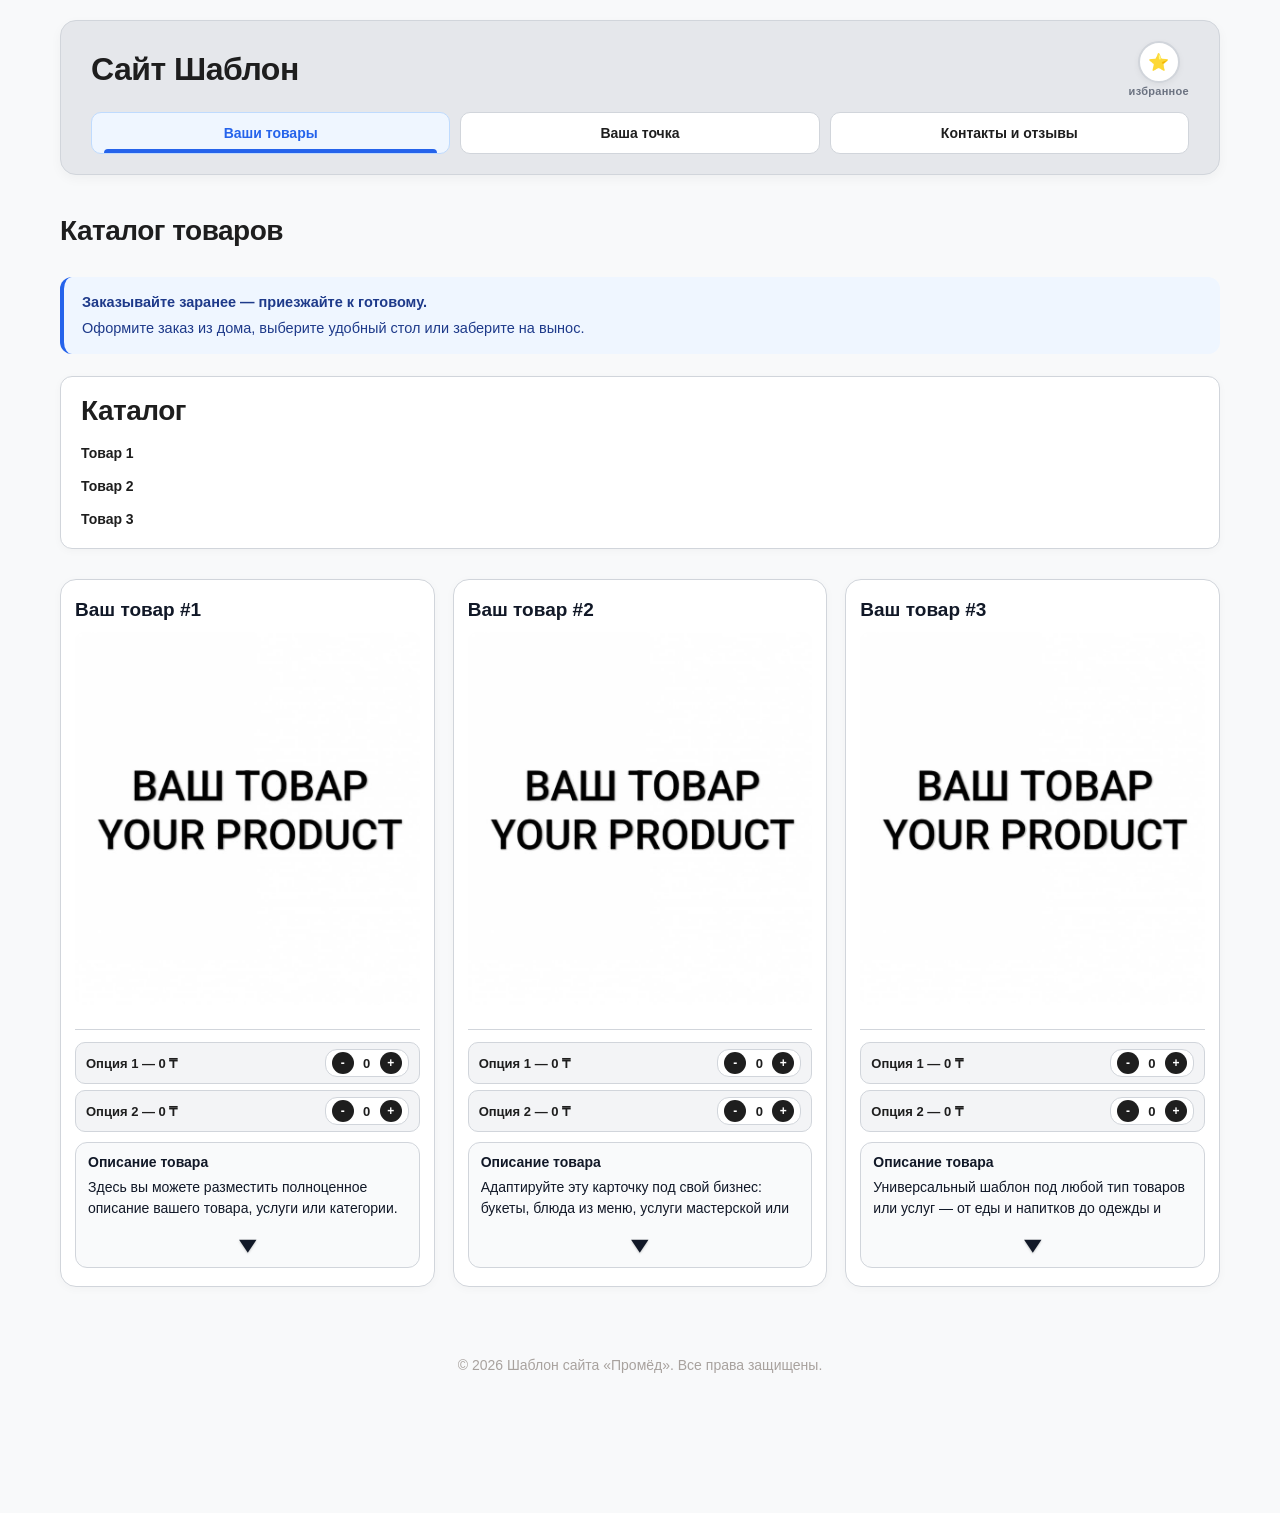
==== commit 7b26c189: "update" ====
--- a/index.html
+++ b/index.html
@@ -45,10 +45,22 @@
             border-radius: 10px;
         }
 
-        /* ===== Блок описания ===== */
+        /* ===== Блок описания товара (единый стиль на ПК и телефоне) ===== */
         .description-wrapper {
             position: relative;
+            margin-top: 10px;
+            margin-bottom: 4px;
+            padding: 10px 12px 6px 12px;
+            background: #f9fafb;
+            border: 1px solid #d1d5db;
+            border-radius: 12px;
+        }
+        .description-title {
+            font-size: 14px;
+            font-weight: 800;
+            color: #111827;
             margin-bottom: 6px;
+            line-height: 1.3;
         }
         .description-content {
             color: #111827;
@@ -57,6 +69,10 @@
             line-height: 1.5;
             margin: 0;
             overflow: hidden;
+            max-height: none;
+            mask-image: none;
+            -webkit-mask-image: none;
+            transition: none;
         }
         /* Свёрнуто: ровно 2 строки (14px × 1.5 = 21px → 2 строки = 42px) */
         .description-content:not(.expanded) {
@@ -69,7 +85,7 @@
             overflow: visible;
         }
 
-        /* ===== Объёмный широкий треугольник ===== */
+        /* ===== Крупный чёткий треугольник ===== */
         .toggle-description-btn {
             width: 100%;
             display: flex;
@@ -77,24 +93,40 @@
             justify-content: center;
             background: none;
             border: none;
-            padding: 6px 0 2px 0;
+            padding: 8px 0 4px 0;
             margin-top: 4px;
             cursor: pointer;
             line-height: 1;
         }
         .toggle-description-btn .arrow {
             display: inline-block;
-            font-size: 20px;
+            font-size: 26px;
             color: #111827;
-            transform: scaleX(1.32);
-            text-shadow: 0 1px 2px rgba(0, 0, 0, 0.2);
+            transform: scaleX(1.35);
+            text-shadow: 0 1px 2px rgba(0, 0, 0, 0.22);
             transition: transform 0.25s ease, color 0.2s ease;
         }
         .toggle-description-btn:hover .arrow {
             color: #000000;
         }
         .toggle-description-btn .arrow.expanded {
-            transform: scaleX(1.32) rotate(180deg);
+            transform: scaleX(1.35) rotate(180deg);
+        }
+
+        @media (max-width: 768px) {
+            .description-wrapper {
+                padding: 10px 12px 6px 12px;
+            }
+            .description-title {
+                font-size: 14px;
+            }
+            .description-content {
+                font-size: 14px;
+                line-height: 1.5;
+            }
+            .toggle-description-btn .arrow {
+                font-size: 26px;
+            }
         }
     </style>
 </head>
@@ -161,6 +193,7 @@
                         </div>
                     </div>
                     <div class="description-wrapper">
+                        <div class="description-title">Описание товара</div>
                         <p class="description-content">
                             Здесь вы можете разместить полноценное описание вашего товара, услуги или категории.
                             Например, если вы продаёте цветы — расскажите о сортах, свежести, составе букета и сроках доставки.
@@ -168,7 +201,7 @@
                             Если это услуги — укажите, что входит в работу, сколько времени она занимает и какие гарантии вы даёте.
                             Чем подробнее и понятнее описание, тем проще клиенту принять решение о заказе.
                         </p>
-                        <button class="toggle-description-btn" aria-label="Развернуть описание">
+                        <button type="button" class="toggle-description-btn" aria-label="Развернуть описание">
                             <span class="arrow">▾</span>
                         </button>
                     </div>
@@ -197,13 +230,14 @@
                         </div>
                     </div>
                     <div class="description-wrapper">
+                        <div class="description-title">Описание товара</div>
                         <p class="description-content">
                             Адаптируйте эту карточку под свой бизнес: букеты, блюда из меню, услуги мастерской или авторские наборы.
                             Опишите, чем ваш товар отличается от других — качеством, свежестью, составом или особенным подходом.
                             Можно указать размеры, вес, сроки изготовления и рекомендации по использованию.
                             Чем больше деталей, тем больше доверия у клиента и тем выше вероятность заказа.
                         </p>
-                        <button class="toggle-description-btn" aria-label="Развернуть описание">
+                        <button type="button" class="toggle-description-btn" aria-label="Развернуть описание">
                             <span class="arrow">▾</span>
                         </button>
                     </div>
@@ -232,13 +266,14 @@
                         </div>
                     </div>
                     <div class="description-wrapper">
+                        <div class="description-title">Описание товара</div>
                         <p class="description-content">
                             Универсальный шаблон под любой тип товаров или услуг — от еды и напитков до одежды и техники.
                             Расскажите клиенту главное: что это, для кого, почему стоит выбрать именно вас и что входит в стоимость.
                             Здесь же можно указать акции, скидки, условия доставки или самовывоза.
                             Хорошее описание экономит время и клиенту, и вам — меньше вопросов, больше заказов.
                         </p>
-                        <button class="toggle-description-btn" aria-label="Развернуть описание">
+                        <button type="button" class="toggle-description-btn" aria-label="Развернуть описание">
                             <span class="arrow">▾</span>
                         </button>
                     </div>
@@ -278,6 +313,7 @@
         <div id="cart-popup-items" class="cart-popup-items"></div>
     </div>
     <div id="order-bar" class="order-bar hidden">
+        <div class="cluster-plate-bar">Нажмите на «ЗАКАЗ» — откроется состав. Затем — «в Ватсап»</div>
         <div class="order-bar-content">
             <div id="order-bar-toggle" class="order-info">
                 <div class="order-title-row">
--- a/style.css
+++ b/style.css
@@ -309,46 +309,47 @@
 }
 
 .description-content {
-    font-size: 14.5px;
-    line-height: 1.6;
-    color: var(--text-muted);
+    font-size: 14px;
+    line-height: 1.5;
+    color: #111827;
+    font-weight: 500;
     margin: 0;
     overflow: hidden;
-    transition: max-height 0.35s ease;
-    max-height: 72px;
-    mask-image: linear-gradient(to bottom, black 55%, transparent 100%);
-    -webkit-mask-image: linear-gradient(to bottom, black 55%, transparent 100%);
+}
+
+.description-content:not(.expanded) {
+    max-height: 42px;
+    overflow: hidden;
 }
 
 .description-content.expanded {
-    max-height: 1500px;
-    mask-image: none;
-    -webkit-mask-image: none;
+    max-height: none;
+    overflow: visible;
 }
 
 .toggle-description-btn {
     background: none;
     border: none;
-    color: var(--text-muted);
-    font-size: 24px;
+    color: #111827;
+    font-size: 26px;
     cursor: pointer;
-    padding: 5px 10px;
-    margin-top: 5px;
-    transition: transform 0.3s ease;
+    padding: 6px 10px;
+    margin-top: 4px;
+    transition: transform 0.25s ease, color 0.2s ease;
     display: inline-flex;
     align-items: center;
     justify-content: center;
     width: 100%;
-    font-weight: 300;
+    line-height: 1;
 }
 
 .toggle-description-btn:hover { 
-    color: var(--text-dark); 
+    color: #000000; 
 }
 
 .toggle-description-btn .arrow {
     display: inline-block;
-    transition: transform 0.3s ease;
+    transition: transform 0.25s ease;
 }
 
 .toggle-description-btn .arrow.expanded {
@@ -840,21 +841,22 @@
 
 .to-top-btn {
     position: fixed;
-    bottom: 90px;
+    bottom: 24px;
     right: 20px;
     background: #1e1e1e;
     color: white;
-    width: 50px;
-    height: 50px;
+    width: 52px;
+    height: 52px;
     border-radius: 50%;
-    border: none;
+    border: 2px solid rgba(255, 255, 255, 0.15);
     cursor: pointer;
     display: flex;
     align-items: center;
     justify-content: center;
     font-size: 24px;
-    box-shadow: 0 4px 12px rgba(0, 0, 0, 0.3);
-    transition: var(--transition);
+    font-weight: 700;
+    box-shadow: 0 6px 16px rgba(0, 0, 0, 0.3);
+    transition: bottom 0.3s cubic-bezier(0.4, 0, 0.2, 1), opacity 0.3s ease, transform 0.2s ease, background-color 0.2s ease;
     opacity: 0;
     pointer-events: none;
     z-index: 998;
@@ -867,7 +869,7 @@
 
 .to-top-btn:hover { 
     background: #374151; 
-    transform: scale(1.1); 
+    transform: scale(1.08); 
 }
 
 /* ============ FOOTER ============ */
@@ -1306,11 +1308,11 @@
     }
 
     .to-top-btn {
-        bottom: 130px;
-        right: 10px;
-        width: 44px;
-        height: 44px;
-        font-size: 20px;
+        bottom: 22px;
+        right: 16px;
+        width: 50px;
+        height: 50px;
+        font-size: 23px;
     }
 
     .anchor-nav a {
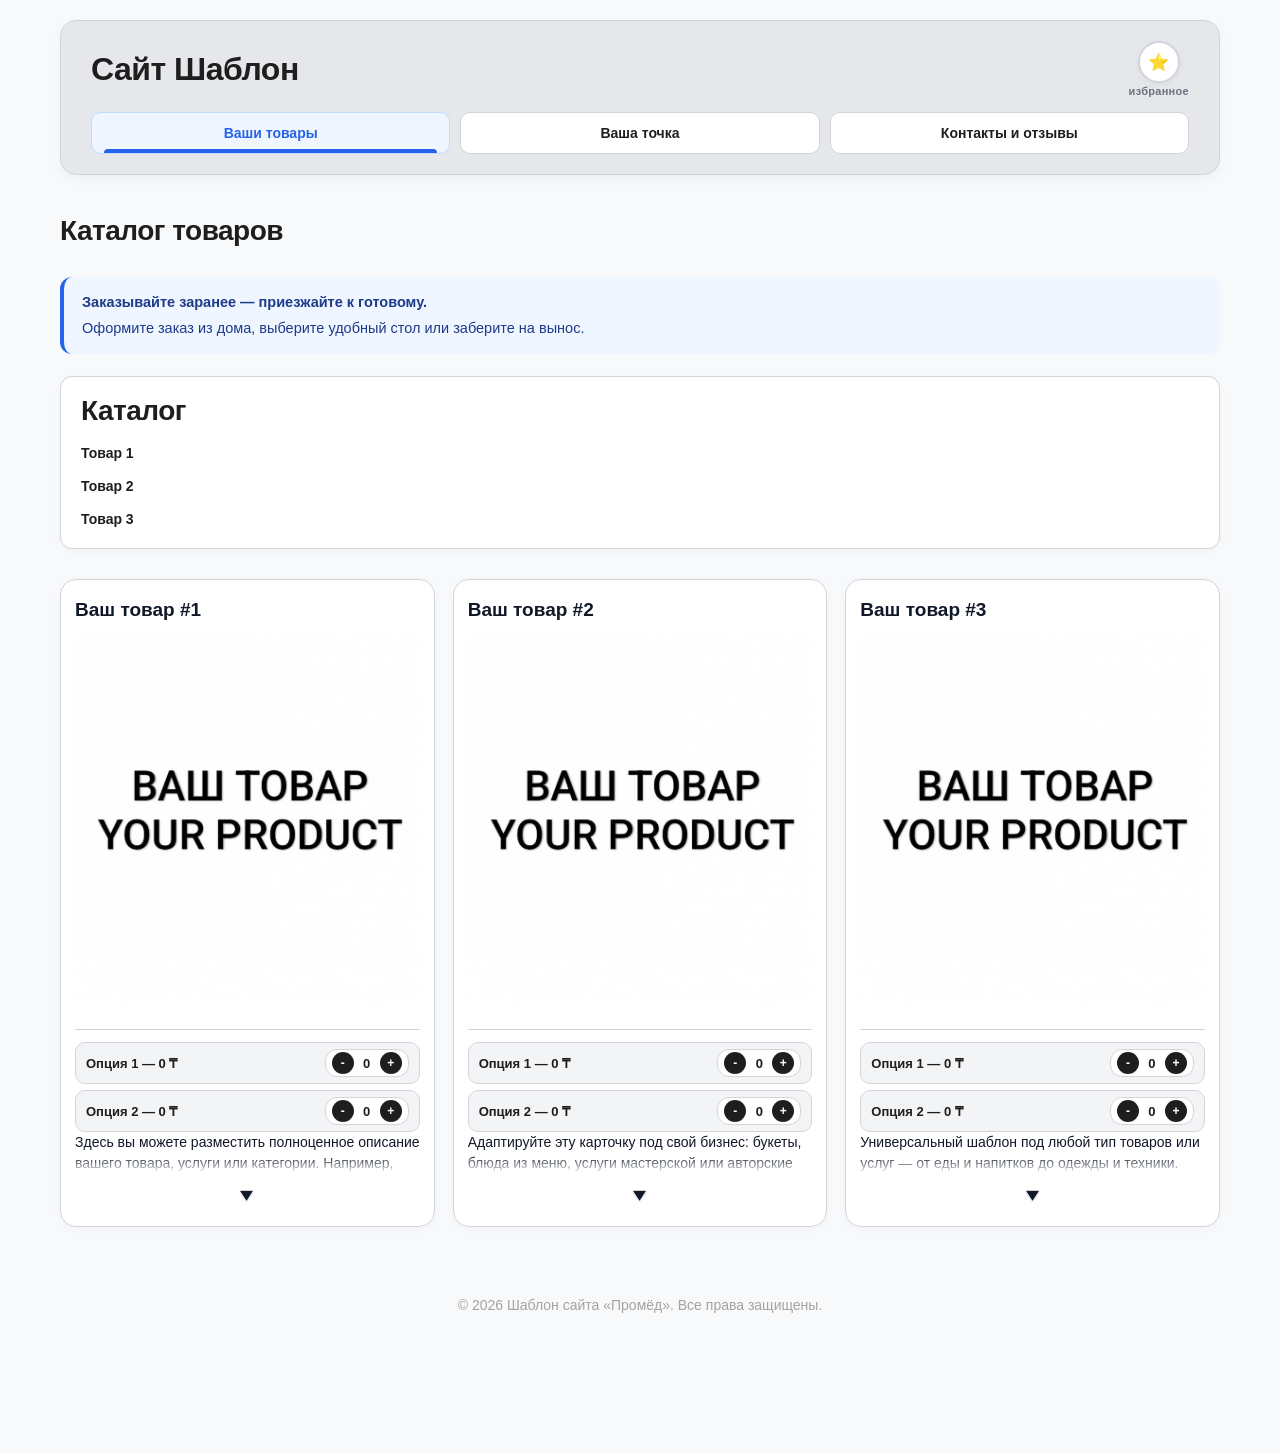
==== commit 60315801: "update" ====
--- a/index.html
+++ b/index.html
@@ -45,22 +45,10 @@
             border-radius: 10px;
         }
 
-        /* ===== Блок описания товара (единый стиль на ПК и телефоне) ===== */
+        /* ===== Блок описания ===== */
         .description-wrapper {
             position: relative;
-            margin-top: 10px;
-            margin-bottom: 4px;
-            padding: 10px 12px 6px 12px;
-            background: #f9fafb;
-            border: 1px solid #d1d5db;
-            border-radius: 12px;
-        }
-        .description-title {
-            font-size: 14px;
-            font-weight: 800;
-            color: #111827;
             margin-bottom: 6px;
-            line-height: 1.3;
         }
         .description-content {
             color: #111827;
@@ -69,10 +57,6 @@
             line-height: 1.5;
             margin: 0;
             overflow: hidden;
-            max-height: none;
-            mask-image: none;
-            -webkit-mask-image: none;
-            transition: none;
         }
         /* Свёрнуто: ровно 2 строки (14px × 1.5 = 21px → 2 строки = 42px) */
         .description-content:not(.expanded) {
@@ -85,7 +69,7 @@
             overflow: visible;
         }
 
-        /* ===== Крупный чёткий треугольник ===== */
+        /* ===== Объёмный широкий треугольник ===== */
         .toggle-description-btn {
             width: 100%;
             display: flex;
@@ -93,40 +77,24 @@
             justify-content: center;
             background: none;
             border: none;
-            padding: 8px 0 4px 0;
+            padding: 6px 0 2px 0;
             margin-top: 4px;
             cursor: pointer;
             line-height: 1;
         }
         .toggle-description-btn .arrow {
             display: inline-block;
-            font-size: 26px;
+            font-size: 20px;
             color: #111827;
-            transform: scaleX(1.35);
-            text-shadow: 0 1px 2px rgba(0, 0, 0, 0.22);
+            transform: scaleX(1.32);
+            text-shadow: 0 1px 2px rgba(0, 0, 0, 0.2);
             transition: transform 0.25s ease, color 0.2s ease;
         }
         .toggle-description-btn:hover .arrow {
             color: #000000;
         }
         .toggle-description-btn .arrow.expanded {
-            transform: scaleX(1.35) rotate(180deg);
-        }
-
-        @media (max-width: 768px) {
-            .description-wrapper {
-                padding: 10px 12px 6px 12px;
-            }
-            .description-title {
-                font-size: 14px;
-            }
-            .description-content {
-                font-size: 14px;
-                line-height: 1.5;
-            }
-            .toggle-description-btn .arrow {
-                font-size: 26px;
-            }
+            transform: scaleX(1.32) rotate(180deg);
         }
     </style>
 </head>
@@ -193,7 +161,6 @@
                         </div>
                     </div>
                     <div class="description-wrapper">
-                        <div class="description-title">Описание товара</div>
                         <p class="description-content">
                             Здесь вы можете разместить полноценное описание вашего товара, услуги или категории.
                             Например, если вы продаёте цветы — расскажите о сортах, свежести, составе букета и сроках доставки.
@@ -201,7 +168,7 @@
                             Если это услуги — укажите, что входит в работу, сколько времени она занимает и какие гарантии вы даёте.
                             Чем подробнее и понятнее описание, тем проще клиенту принять решение о заказе.
                         </p>
-                        <button type="button" class="toggle-description-btn" aria-label="Развернуть описание">
+                        <button class="toggle-description-btn" aria-label="Развернуть описание">
                             <span class="arrow">▾</span>
                         </button>
                     </div>
@@ -230,14 +197,13 @@
                         </div>
                     </div>
                     <div class="description-wrapper">
-                        <div class="description-title">Описание товара</div>
                         <p class="description-content">
                             Адаптируйте эту карточку под свой бизнес: букеты, блюда из меню, услуги мастерской или авторские наборы.
                             Опишите, чем ваш товар отличается от других — качеством, свежестью, составом или особенным подходом.
                             Можно указать размеры, вес, сроки изготовления и рекомендации по использованию.
                             Чем больше деталей, тем больше доверия у клиента и тем выше вероятность заказа.
                         </p>
-                        <button type="button" class="toggle-description-btn" aria-label="Развернуть описание">
+                        <button class="toggle-description-btn" aria-label="Развернуть описание">
                             <span class="arrow">▾</span>
                         </button>
                     </div>
@@ -266,14 +232,13 @@
                         </div>
                     </div>
                     <div class="description-wrapper">
-                        <div class="description-title">Описание товара</div>
                         <p class="description-content">
                             Универсальный шаблон под любой тип товаров или услуг — от еды и напитков до одежды и техники.
                             Расскажите клиенту главное: что это, для кого, почему стоит выбрать именно вас и что входит в стоимость.
                             Здесь же можно указать акции, скидки, условия доставки или самовывоза.
                             Хорошее описание экономит время и клиенту, и вам — меньше вопросов, больше заказов.
                         </p>
-                        <button type="button" class="toggle-description-btn" aria-label="Развернуть описание">
+                        <button class="toggle-description-btn" aria-label="Развернуть описание">
                             <span class="arrow">▾</span>
                         </button>
                     </div>
@@ -313,7 +278,6 @@
         <div id="cart-popup-items" class="cart-popup-items"></div>
     </div>
     <div id="order-bar" class="order-bar hidden">
-        <div class="cluster-plate-bar">Нажмите на «ЗАКАЗ» — откроется состав. Затем — «в Ватсап»</div>
         <div class="order-bar-content">
             <div id="order-bar-toggle" class="order-info">
                 <div class="order-title-row">
--- a/style.css
+++ b/style.css
@@ -309,47 +309,46 @@
 }
 
 .description-content {
-    font-size: 14px;
-    line-height: 1.5;
-    color: #111827;
-    font-weight: 500;
+    font-size: 14.5px;
+    line-height: 1.6;
+    color: var(--text-muted);
     margin: 0;
     overflow: hidden;
-}
-
-.description-content:not(.expanded) {
-    max-height: 42px;
-    overflow: hidden;
+    transition: max-height 0.35s ease;
+    max-height: 72px;
+    mask-image: linear-gradient(to bottom, black 55%, transparent 100%);
+    -webkit-mask-image: linear-gradient(to bottom, black 55%, transparent 100%);
 }
 
 .description-content.expanded {
-    max-height: none;
-    overflow: visible;
+    max-height: 1500px;
+    mask-image: none;
+    -webkit-mask-image: none;
 }
 
 .toggle-description-btn {
     background: none;
     border: none;
-    color: #111827;
-    font-size: 26px;
+    color: var(--text-muted);
+    font-size: 24px;
     cursor: pointer;
-    padding: 6px 10px;
-    margin-top: 4px;
-    transition: transform 0.25s ease, color 0.2s ease;
+    padding: 5px 10px;
+    margin-top: 5px;
+    transition: transform 0.3s ease;
     display: inline-flex;
     align-items: center;
     justify-content: center;
     width: 100%;
-    line-height: 1;
+    font-weight: 300;
 }
 
 .toggle-description-btn:hover { 
-    color: #000000; 
+    color: var(--text-dark); 
 }
 
 .toggle-description-btn .arrow {
     display: inline-block;
-    transition: transform 0.25s ease;
+    transition: transform 0.3s ease;
 }
 
 .toggle-description-btn .arrow.expanded {
@@ -841,22 +840,21 @@
 
 .to-top-btn {
     position: fixed;
-    bottom: 24px;
+    bottom: 90px;
     right: 20px;
     background: #1e1e1e;
     color: white;
-    width: 52px;
-    height: 52px;
+    width: 50px;
+    height: 50px;
     border-radius: 50%;
-    border: 2px solid rgba(255, 255, 255, 0.15);
+    border: none;
     cursor: pointer;
     display: flex;
     align-items: center;
     justify-content: center;
     font-size: 24px;
-    font-weight: 700;
-    box-shadow: 0 6px 16px rgba(0, 0, 0, 0.3);
-    transition: bottom 0.3s cubic-bezier(0.4, 0, 0.2, 1), opacity 0.3s ease, transform 0.2s ease, background-color 0.2s ease;
+    box-shadow: 0 4px 12px rgba(0, 0, 0, 0.3);
+    transition: var(--transition);
     opacity: 0;
     pointer-events: none;
     z-index: 998;
@@ -869,7 +867,7 @@
 
 .to-top-btn:hover { 
     background: #374151; 
-    transform: scale(1.08); 
+    transform: scale(1.1); 
 }
 
 /* ============ FOOTER ============ */
@@ -1308,11 +1306,11 @@
     }
 
     .to-top-btn {
-        bottom: 22px;
-        right: 16px;
-        width: 50px;
-        height: 50px;
-        font-size: 23px;
+        bottom: 130px;
+        right: 10px;
+        width: 44px;
+        height: 44px;
+        font-size: 20px;
     }
 
     .anchor-nav a {
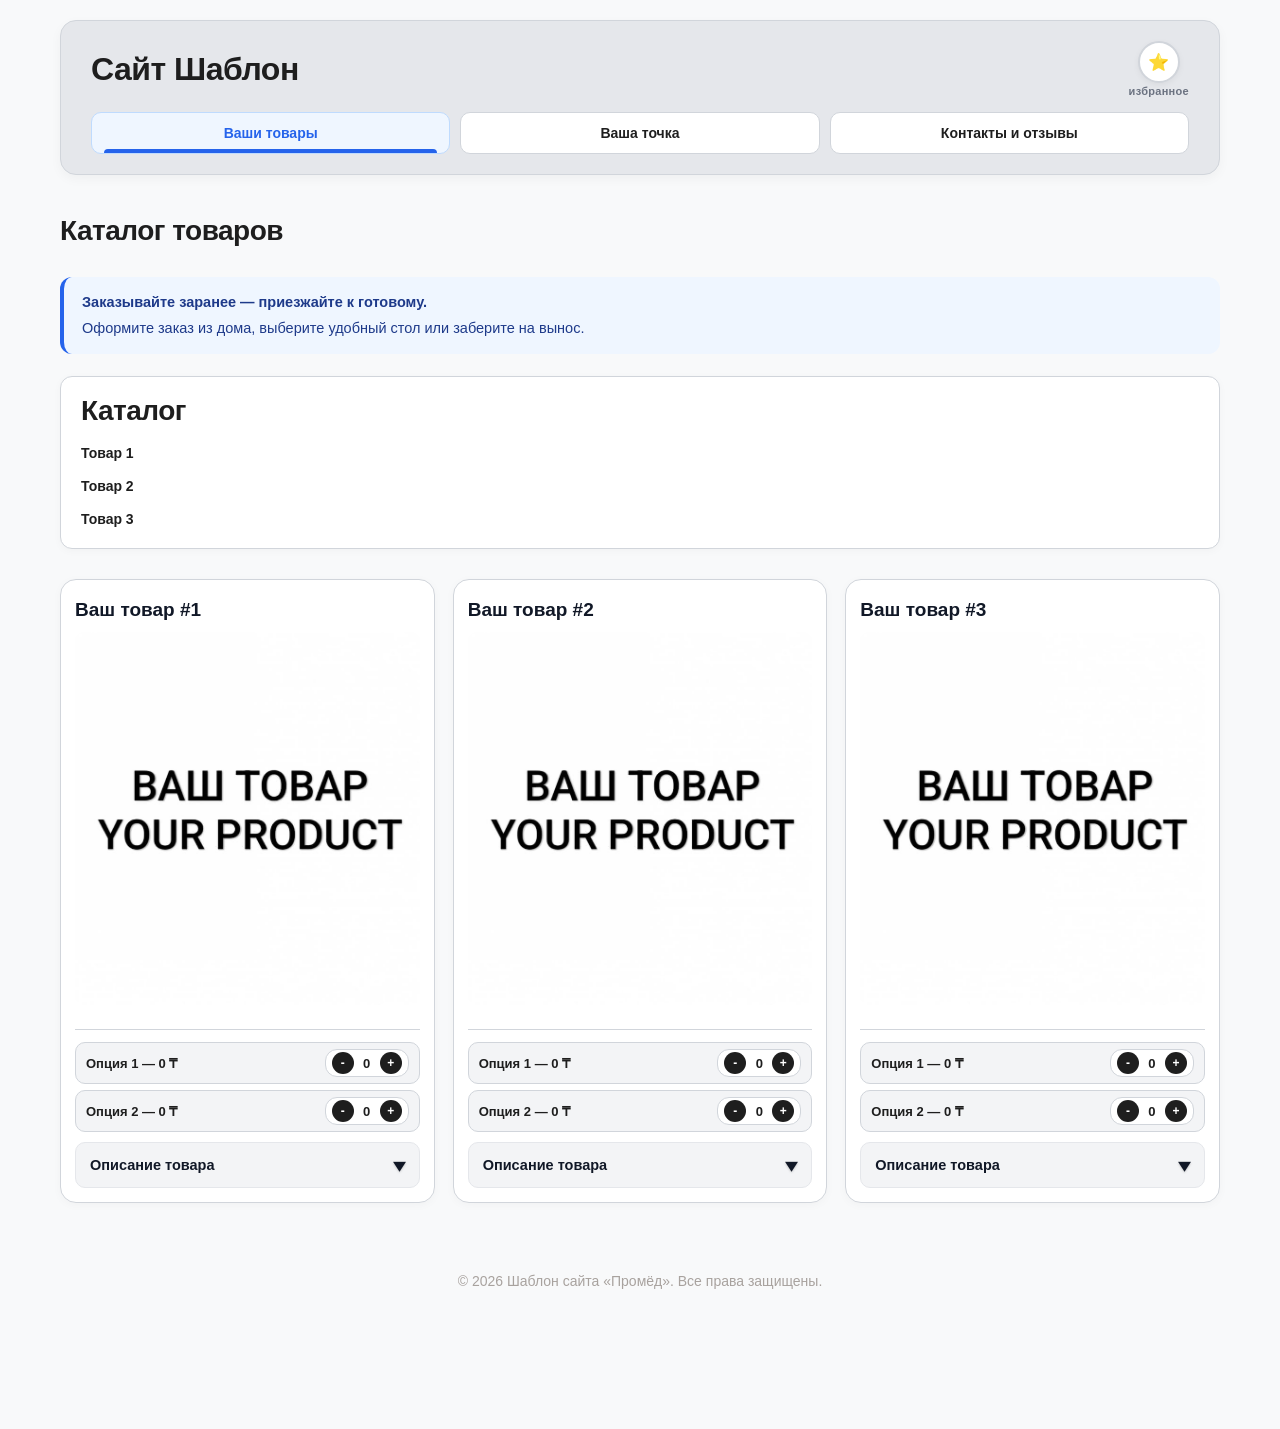
==== commit c443ae64: "update" ====
--- a/index.html
+++ b/index.html
@@ -45,56 +45,96 @@
             border-radius: 10px;
         }
 
-        /* ===== Блок описания ===== */
-        .description-wrapper {
-            position: relative;
-            margin-bottom: 6px;
-        }
-        .description-content {
-            color: #111827;
-            font-weight: 500;
-            font-size: 14px;
-            line-height: 1.5;
-            margin: 0;
+        /* ===== Компактная плашка описания с треугольником ===== */
+        .description-box {
+            margin-top: 10px;
+            background: #f3f4f6;
+            border: 1px solid #e5e7eb;
+            border-radius: 10px;
             overflow: hidden;
-        }
-        /* Свёрнуто: ровно 2 строки (14px × 1.5 = 21px → 2 строки = 42px) */
-        .description-content:not(.expanded) {
-            max-height: 42px;
-            overflow: hidden;
-        }
-        /* Раскрыто: полный текст */
-        .description-content.expanded {
-            max-height: none;
-            overflow: visible;
-        }
-
-        /* ===== Объёмный широкий треугольник ===== */
-        .toggle-description-btn {
+            transition: background 0.25s ease, border-color 0.25s ease;
+        }
+        .description-box:hover {
+            background: #e5e7eb;
+            border-color: #9ca3af;
+        }
+        .description-box.open {
+            background: #ffffff;
+            border-color: #9ca3af;
+        }
+        .description-toggle-header {
             width: 100%;
+            background: none;
+            border: none;
+            padding: 12px 14px;
             display: flex;
             align-items: center;
-            justify-content: center;
-            background: none;
-            border: none;
-            padding: 6px 0 2px 0;
-            margin-top: 4px;
+            justify-content: space-between;
+            gap: 12px;
             cursor: pointer;
+            text-align: left;
+            font-family: inherit;
+            color: #111827;
+        }
+        .description-toggle-title {
+            font-size: 14.5px;
+            font-weight: 700;
+            color: #111827;
+            line-height: 1.3;
+        }
+        .description-toggle-arrow {
+            font-size: 20px;
             line-height: 1;
-        }
-        .toggle-description-btn .arrow {
+            color: #111827;
+            flex-shrink: 0;
             display: inline-block;
-            font-size: 20px;
-            color: #111827;
             transform: scaleX(1.32);
             text-shadow: 0 1px 2px rgba(0, 0, 0, 0.2);
-            transition: transform 0.25s ease, color 0.2s ease;
-        }
-        .toggle-description-btn:hover .arrow {
+            transition: transform 0.3s cubic-bezier(0.4, 0, 0.2, 1), color 0.2s ease;
+        }
+        .description-toggle-header:hover .description-toggle-arrow {
             color: #000000;
         }
-        .toggle-description-btn .arrow.expanded {
+        .description-box.open .description-toggle-arrow {
             transform: scaleX(1.32) rotate(180deg);
+            color: #111827;
+        }
+        .description-collapse {
+            max-height: 0;
+            overflow: hidden;
+            opacity: 0;
+            transition: max-height 0.38s cubic-bezier(0.4, 0, 0.2, 1), opacity 0.28s ease;
+        }
+        .description-box.open .description-collapse {
+            max-height: 900px;
+            opacity: 1;
+        }
+        .description-inner {
+            padding: 11px 14px 13px 14px;
+            border-top: 1px solid #e5e7eb;
+            font-size: 14px;
+            font-weight: 500;
+            line-height: 1.55;
+            color: #111827;
+        }
+        @media (max-width: 768px) {
+            .description-toggle-header {
+                padding: 11px 12px;
+            }
+            .description-toggle-title {
+                font-size: 14px;
+            }
+            .description-toggle-arrow {
+                font-size: 19px;
+                transform: scaleX(1.35);
+            }
+            .description-box.open .description-toggle-arrow {
+                transform: scaleX(1.35) rotate(180deg);
+            }
+            .description-inner {
+                padding: 10px 12px 12px 12px;
+                font-size: 13.5px;
+            }
         }
     </style>
 </head>
@@ -160,17 +200,20 @@
                             </div>
                         </div>
                     </div>
-                    <div class="description-wrapper">
-                        <p class="description-content">
-                            Здесь вы можете разместить полноценное описание вашего товара, услуги или категории.
-                            Например, если вы продаёте цветы — расскажите о сортах, свежести, составе букета и сроках доставки.
-                            Если это меню ресторана — опишите блюдо, его состав, порцию, калорийность и особенности подачи.
-                            Если это услуги — укажите, что входит в работу, сколько времени она занимает и какие гарантии вы даёте.
-                            Чем подробнее и понятнее описание, тем проще клиенту принять решение о заказе.
-                        </p>
-                        <button class="toggle-description-btn" aria-label="Развернуть описание">
-                            <span class="arrow">▾</span>
+                    <div class="description-box">
+                        <button class="description-toggle-header" type="button" aria-expanded="false" aria-label="Развернуть описание товара">
+                            <span class="description-toggle-title">Описание товара</span>
+                            <span class="description-toggle-arrow">▾</span>
                         </button>
+                        <div class="description-collapse">
+                            <div class="description-inner">
+                                Здесь вы можете разместить полноценное описание вашего товара, услуги или категории.
+                                Например, если вы продаёте цветы — расскажите о сортах, свежести, составе букета и сроках доставки.
+                                Если это меню ресторана — опишите блюдо, его состав, порцию, калорийность и особенности подачи.
+                                Если это услуги — укажите, что входит в работу, сколько времени она занимает и какие гарантии вы даёте.
+                                Чем подробнее и понятнее описание, тем проще клиенту принять решение о заказе.
+                            </div>
+                        </div>
                     </div>
                 </article>
                 <article class="info-card section-anchor" id="product2" data-id="2" data-name="Ваш товар #2">
@@ -196,16 +239,19 @@
                             </div>
                         </div>
                     </div>
-                    <div class="description-wrapper">
-                        <p class="description-content">
-                            Адаптируйте эту карточку под свой бизнес: букеты, блюда из меню, услуги мастерской или авторские наборы.
-                            Опишите, чем ваш товар отличается от других — качеством, свежестью, составом или особенным подходом.
-                            Можно указать размеры, вес, сроки изготовления и рекомендации по использованию.
-                            Чем больше деталей, тем больше доверия у клиента и тем выше вероятность заказа.
-                        </p>
-                        <button class="toggle-description-btn" aria-label="Развернуть описание">
-                            <span class="arrow">▾</span>
+                    <div class="description-box">
+                        <button class="description-toggle-header" type="button" aria-expanded="false" aria-label="Развернуть описание товара">
+                            <span class="description-toggle-title">Описание товара</span>
+                            <span class="description-toggle-arrow">▾</span>
                         </button>
+                        <div class="description-collapse">
+                            <div class="description-inner">
+                                Адаптируйте эту карточку под свой бизнес: букеты, блюда из меню, услуги мастерской или авторские наборы.
+                                Опишите, чем ваш товар отличается от других — качеством, свежестью, составом или особенным подходом.
+                                Можно указать размеры, вес, сроки изготовления и рекомендации по использованию.
+                                Чем больше деталей, тем больше доверия у клиента и тем выше вероятность заказа.
+                            </div>
+                        </div>
                     </div>
                 </article>
                 <article class="info-card section-anchor" id="product3" data-id="3" data-name="Ваш товар #3">
@@ -231,16 +277,19 @@
                             </div>
                         </div>
                     </div>
-                    <div class="description-wrapper">
-                        <p class="description-content">
-                            Универсальный шаблон под любой тип товаров или услуг — от еды и напитков до одежды и техники.
-                            Расскажите клиенту главное: что это, для кого, почему стоит выбрать именно вас и что входит в стоимость.
-                            Здесь же можно указать акции, скидки, условия доставки или самовывоза.
-                            Хорошее описание экономит время и клиенту, и вам — меньше вопросов, больше заказов.
-                        </p>
-                        <button class="toggle-description-btn" aria-label="Развернуть описание">
-                            <span class="arrow">▾</span>
+                    <div class="description-box">
+                        <button class="description-toggle-header" type="button" aria-expanded="false" aria-label="Развернуть описание товара">
+                            <span class="description-toggle-title">Описание товара</span>
+                            <span class="description-toggle-arrow">▾</span>
                         </button>
+                        <div class="description-collapse">
+                            <div class="description-inner">
+                                Универсальный шаблон под любой тип товаров или услуг — от еды и напитков до одежды и техники.
+                                Расскажите клиенту главное: что это, для кого, почему стоит выбрать именно вас и что входит в стоимость.
+                                Здесь же можно указать акции, скидки, условия доставки или самовывоза.
+                                Хорошее описание экономит время и клиенту, и вам — меньше вопросов, больше заказов.
+                            </div>
+                        </div>
                     </div>
                 </article>
             </div>
@@ -310,17 +359,14 @@
             });
             toTopBtn.onclick = () => window.scrollTo({top: 0, behavior: 'smooth'});
 
-            const toggleButtons = document.querySelectorAll('.toggle-description-btn');
+            const toggleButtons = document.querySelectorAll('.description-toggle-header');
             toggleButtons.forEach(button => {
                 button.addEventListener('click', function(e) {
                     e.stopPropagation();
-                    const wrapper = this.closest('.description-wrapper');
-                    const content = wrapper.querySelector('.description-content');
-                    const arrow = this.querySelector('.arrow');
-                    const isExpanded = content.classList.toggle('expanded');
-                    arrow.classList.toggle('expanded', isExpanded);
-                    arrow.textContent = isExpanded ? '▴' : '▾';
-                    this.setAttribute('aria-label', isExpanded ? 'Свернуть описание' : 'Развернуть описание');
+                    const box = this.closest('.description-box');
+                    const isOpen = box.classList.toggle('open');
+                    this.setAttribute('aria-expanded', isOpen ? 'true' : 'false');
+                    this.setAttribute('aria-label', isOpen ? 'Свернуть описание товара' : 'Развернуть описание товара');
                 });
             });
         });
